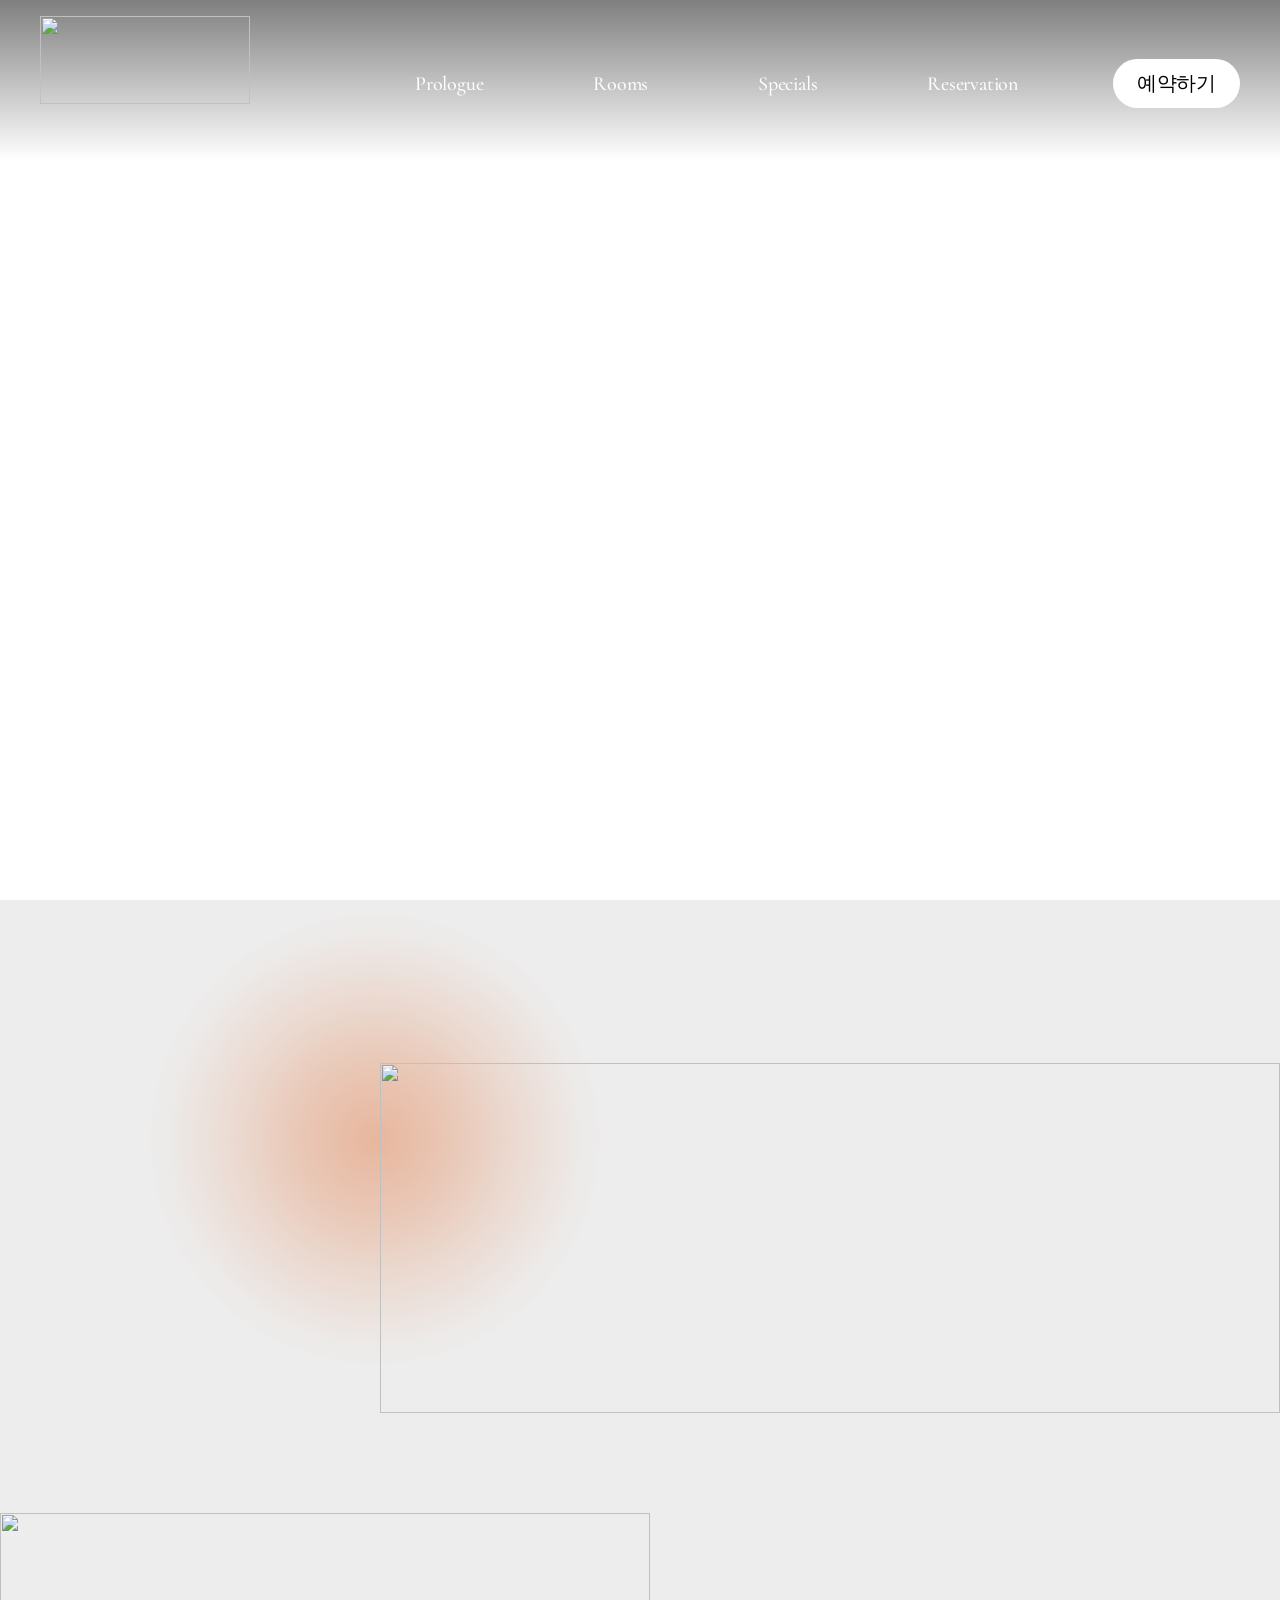
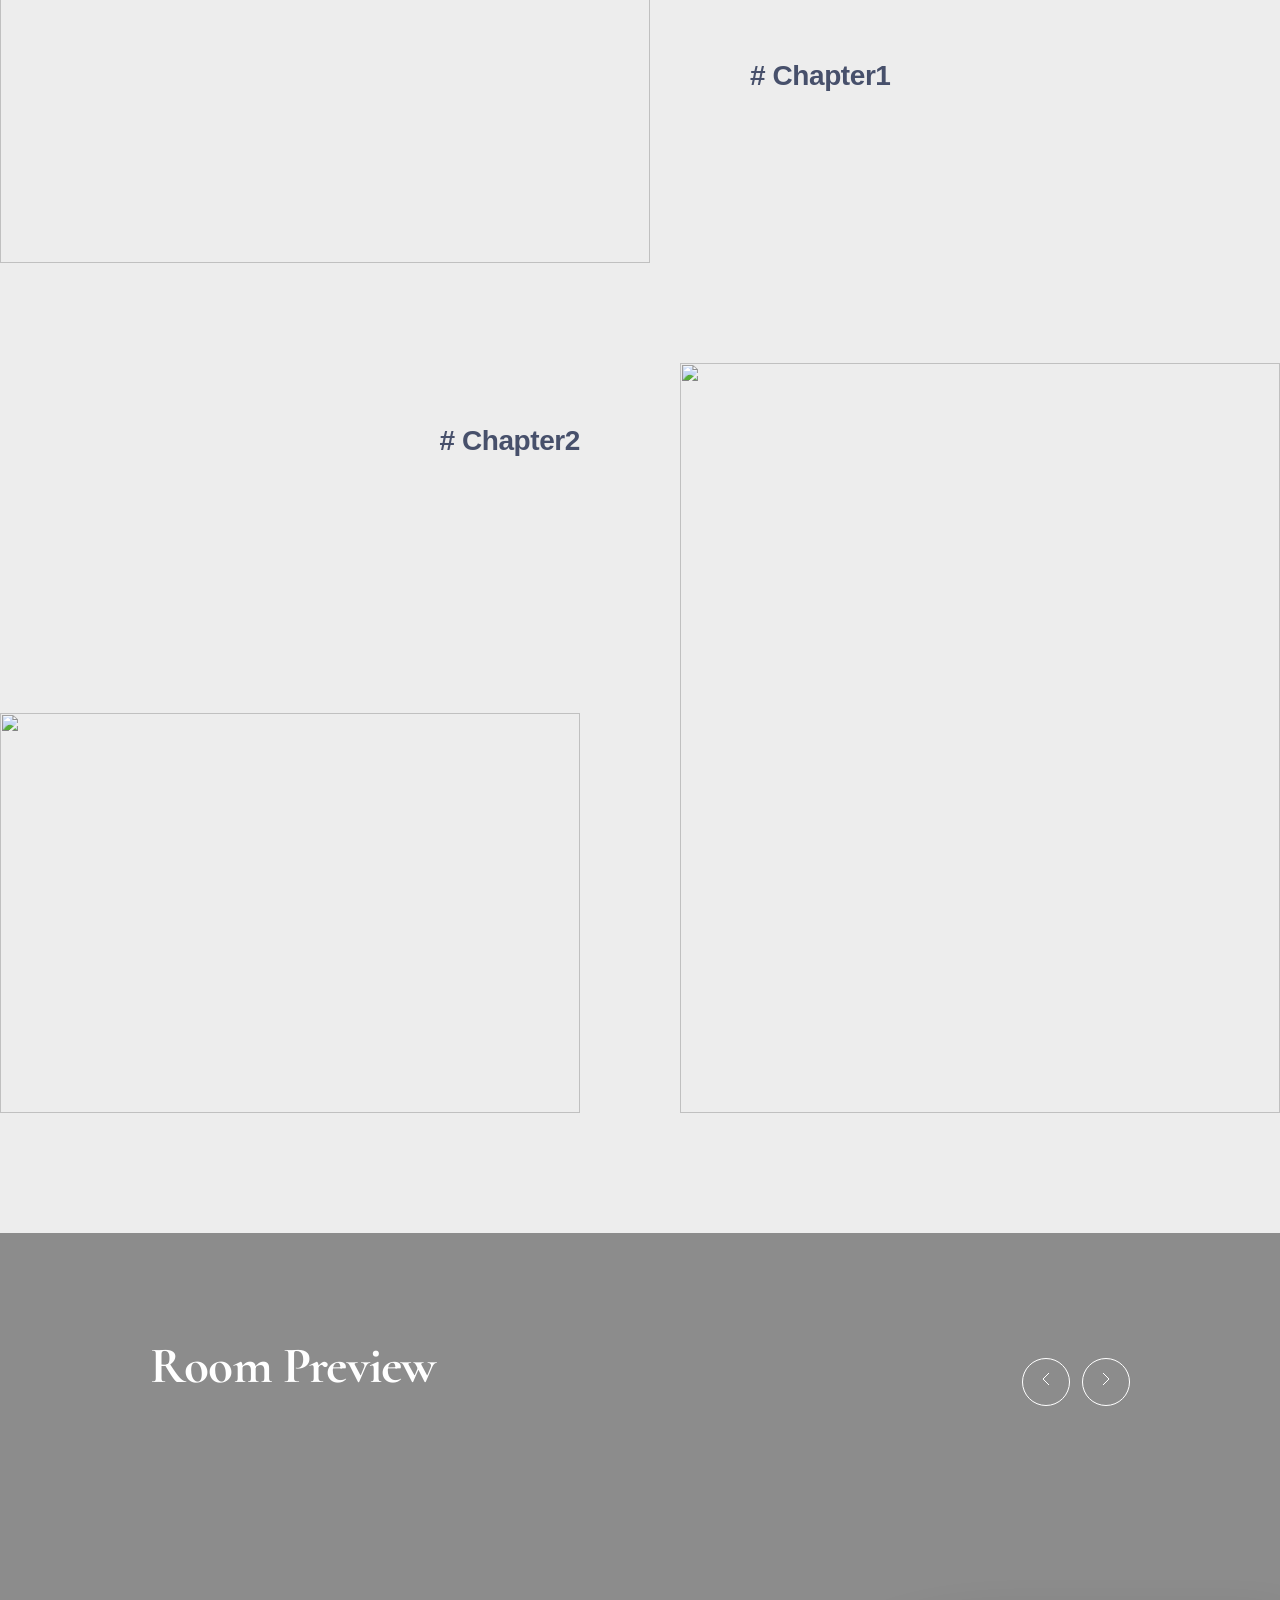
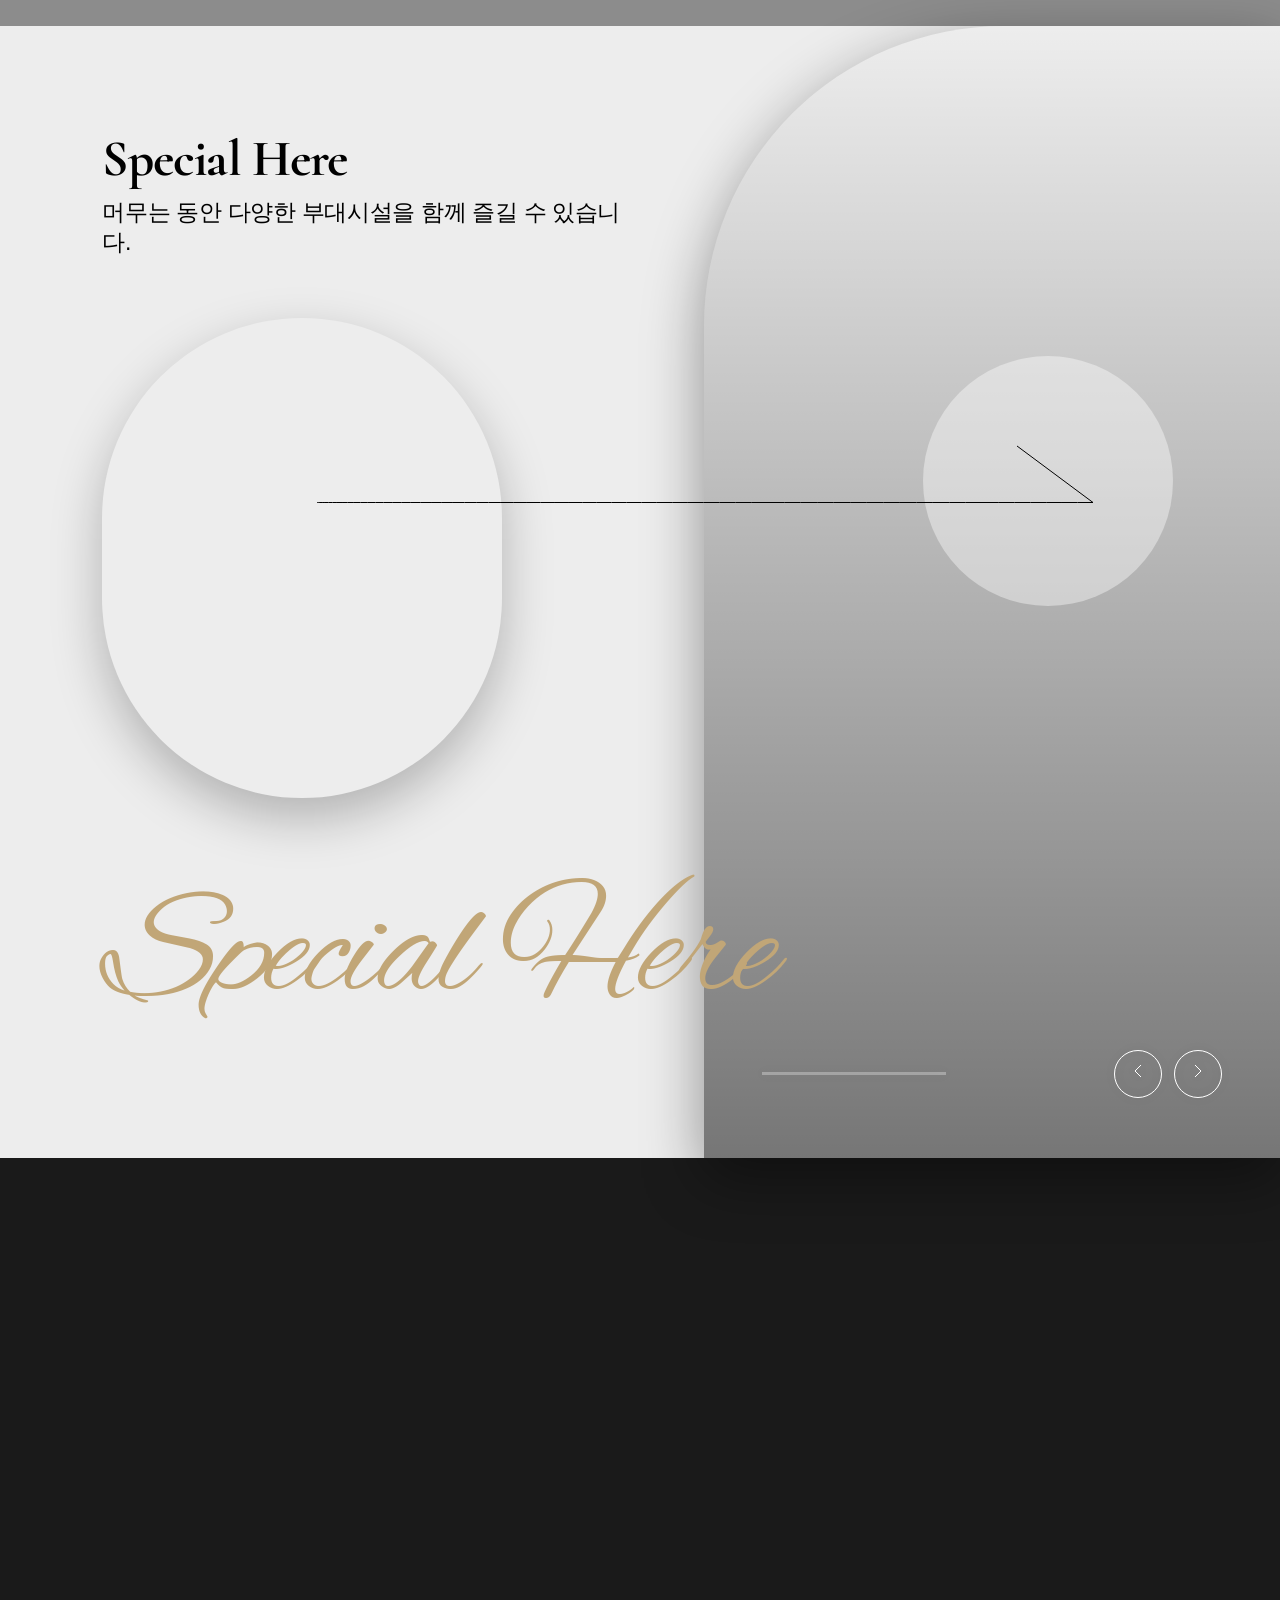
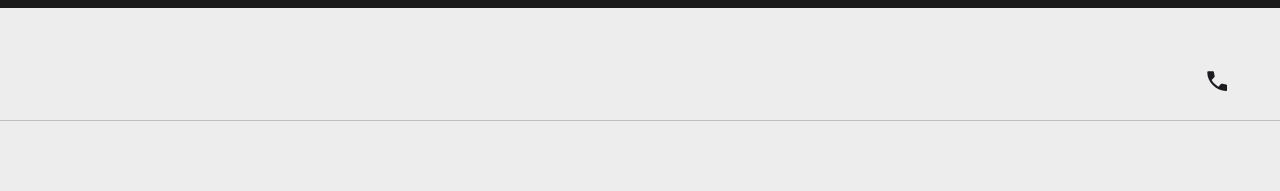
==== index.html @ b76aa4f1 "Website for yoyopoolvilla.kr using fullpage_visual template" ====
<!DOCTYPE html>
<html lang="ko">
<head>
    <meta charset="UTF-8">
    <meta name="viewport" content="width=device-width, initial-scale=1.0">
    <title>달토글램핑 - Dalto Glamping</title>

    <!-- Stylesheets -->
    <link rel="stylesheet" href="styles/theme.css">
    <link rel="stylesheet" href="styles/common.css">
    <link rel="stylesheet" href="styles/index.css">
    <link rel="stylesheet" href="styles/popup.css">
  <!-- Open Graph Meta Tags for Social Media -->
  <meta property="og:type" content="website" />
  <meta property="og:title" content="태안 요요 키즈 풀빌라 - 홈" />
  
  <meta property="og:image" content="https://jlnjajtcnyqupfaqjerz.supabase.co/storage/v1/object/public/app-images/property/3cb63f91-cc4c-49bd-a107-ab6e9ea71fce/thumbnail/1773899490223-x4ogrwvnr1c.jpg" />
  <meta property="og:url" content="https://yoyopoolvilla.kr" />

  <!-- Twitter Card Meta Tags -->
  <meta name="twitter:card" content="summary_large_image" />
  <meta name="twitter:title" content="태안 요요 키즈 풀빌라 - 홈" />
  
  <meta name="twitter:image" content="https://jlnjajtcnyqupfaqjerz.supabase.co/storage/v1/object/public/app-images/property/3cb63f91-cc4c-49bd-a107-ab6e9ea71fce/thumbnail/1773899490223-x4ogrwvnr1c.jpg" />
</head>
<body>
    <!-- Navigation (Header) - page-wrapper 밖으로 분리 -->
    <div class="navigation-off">
        <div id="header-container"></div>
    </div>

    <div class="page-wrapper">
        <!-- CUSTOM FIELD : 메인 소개 섹션 이미지 매핑 -->
        <div class="main-section">
            <div class="main-bg" data-hero-slider></div>
            <div class="main-content">
                <!-- custom field : 메인 소개 섹션 타이틀 매핑 -->
                <h1 class="main-title" data-hero-title></h1>
                <div class="title-divider"><div class="bar-progress"></div></div>
                <!-- custom field : 메인 소개 섹션 설명 매핑 -->
                <p class="main-subtitle" data-hero-description></p>
            </div>
            <div class="main-arrow">
                <div class="arrow-left"></div>
                <p class="arrow-number">01</p>
                <div class="arrow-divider"></div>
                <p class="arrow-number">10</p>
                <div class="arrow-right"></div>
            </div>
        </div>

        <!-- custom field : 핵심 메시지 섹션 -->
        <div class="content-1 essence-section">
            <div class="gradient-circle anim-scale-in"></div>

            <div class="content-1-inner">
                <div class="content-group">
                    <div class="title-text" data-essence-description></div>
                    <!-- custom field : 핵심 메시지 섹션 이미지 1 매핑 , 이미지는 총 4개까지만-->
                    <div class="content-image large anim-fade-right">
                        <img data-essence-image-1 src="" alt="">
                    </div>
                </div>

                <div class="con1-item con1-1">
                    <!-- custom field : 핵심 메시지 섹션 이미지 2 매핑 -->
                    <div class="content-image anim-fade-left">
                        <img data-essence-image-2 src="" alt="">
                    </div>
                    <div class="content-text anim-fade-right">
                        <h3 class="chapter-tag"># Chapter1</h3>
                        <!-- custom field : 핵심 메시지 섹션 이미지 1 설명 매핑 -->
                        <p class="chapter-content" data-essence-image-description-1></p>
                    </div>
                </div>

                <div class="con1-34">
                    <div class="con1-item con1-3">
                        <div class="content-text right anim-fade-left">
                            <h3 class="chapter-tag"># Chapter2</h3>
                            <!-- custom field : 핵심 메시지 섹션 이미지 2 설명 매핑 -->
                            <p class="chapter-content" data-essence-image-description-2></p>
                        </div>
                        <!-- custom field : 핵심 메시지 섹션 이미지 3 매핑 -->
                        <div class="content-image tall anim-fade-right">
                            <img data-essence-image-3 src="" alt="">
                        </div>
                    </div>

                    <div class="con1-item con1-4">
                        <!-- custom field : 핵심 메시지 섹션 이미지 4 매핑 -->
                        <div class="content-image wide anim-fade-up">
                            <img data-essence-image-4 src="" alt="">
                        </div>
                    </div>
                </div>
            </div>
        </div>

        <!-- room preview section : 커스텀 영역 x / 룸 정보 매핑 -->
        <div class="content-2 room-preview-section" >
            <div class="content-2-bg"></div>
            <div class="section-header">
                <div class="section-header-outer">
                    <div class="section-header-inner">
                        <div class="text-block">
                            <h2 class="section-title">Room Preview</h2>
                            <!-- 문구 변경되어야 함 (숙소명 + 하드코딩 문구 )-->
                            <p class="section-subtitle" data-rooms-subtitle></p>
                        </div>
                        <div class="arrow-block">
                            <button class="nav-btn prev"><svg width="24" height="24" viewBox="0 0 24 24" fill="none"><path d="M15 6L9 12L15 18" stroke="currentColor" stroke-width="1"/></svg></button>
                            <button class="nav-btn next"><svg width="24" height="24" viewBox="0 0 24 24" fill="none"><path d="M9 6L15 12L9 18" stroke="currentColor" stroke-width="1"/></svg></button>
                        </div>
                    </div>
                </div>
            </div>

            <div class="room-grid">
                <div class="room-scroll-track" data-rooms-container>
                    <!-- 숙소관리 객실 타입 개수에 따라 동적 생성 -->
                </div>
            </div>
        </div>

        <!-- facility section : 커스텀 영역 x / 부대시설 정보 매핑 -->
        <div class="content-3 facility-section">
            <div class="special-left">
                <div class="special-header anim-fade-up">
                    <!-- 하드코딩, 매핑 x -->
                    <h2>Special Here</h2>
                    <p>머무는 동안 다양한 부대시설을 함께 즐길 수 있습니다.</p>
                </div>

                <div class="meditation-image anim-scale-in">
                    <!-- 부대시설 이미지 동적 생성 (mapper) -->
                </div>

                <div class="meditation-info anim-fade-right">
                    <!-- 부대시설 정보 동적 생성 (mapper) -->
                </div>
                <!-- 하드코딩, 매핑 x -->
                <p class="special-script">Special Here</p>

                <div class="arrow-decoration">
                    <svg width="856" height="250" viewBox="0 0 856 250" fill="none" style="overflow:visible">
                        <circle cx="731" cy="125" r="125" fill="white" fill-opacity="0.4"/>
                        <path d="M0 146.5C0 146.5 448.741 146.5 776 146.5L700 89.9999" stroke="black"/>
                    </svg>
                </div>
            </div>

            <div class="special-right anim-fade-right">
                <div class="special-right-image">
                    <!-- 부대시설 오른쪽 이미지 동적 생성 (mapper) -->
                    <div class="image-overlay"></div>
                </div>
                <div class="special-bar">
                    <div class="bar-line"><div class="bar-progress"></div></div>
                    <div class="bar-controls">
                        <button><svg width="24" height="24" viewBox="0 0 24 24" fill="none"><path d="M15 6L9 12L15 18" stroke="currentColor" stroke-width="1"/></svg></button>
                        <button><svg width="24" height="24" viewBox="0 0 24 24" fill="none"><path d="M9 6L15 12L9 18" stroke="currentColor" stroke-width="1"/></svg></button>
                    </div>
                </div>
            </div>
        </div>

        <!-- custom field : 마무리 섹션 -->
        <div class="content-4 closing-section">
            <!-- custom field : 마무리 섹션 이미지 한장 매핑 -->
            <div class="content-4-bg" data-closing-image></div>
            <div class="content-4-text">
                <!-- custom field : 마무리 섹션 제목 매핑 -->
                <h2 data-closing-title></h2>
                <!-- custom field : 마무리 섹션 내용 매핑 -->
                <p data-closing-description></p>
            </div>
        </div>

        <!-- Footer -->
        <div id="footer-container"></div>
    </div>

    <!-- Popup -->
    <div id="popup-container"></div>

    <!-- Scripts -->
    <script src="js/common.js"></script>
    <script src="js/pages/index.js"></script>

    <!-- Data Mapper -->
    <script src="js/image-helpers.js"></script>
    <script src="js/data-mapper/core/base-mapper.js"></script>
    <script src="js/data-mapper/pages/index-mapper.js"></script>
    <script src="js/preview-handler.js"></script>

    <!-- Header / Footer Loader (header.html 로드 → 내부 스크립트 추출 실행 → HeaderFooterMapper 초기화) -->
    <script src="js/header-footer-loader.js"></script>

    <!-- Popup -->
    <script src="js/popup.js"></script>
</body>
</html>
---- styles/theme.css ----
/* CDN Fonts */
@import url('https://hangeul.pstatic.net/hangeul_static/css/maru-buri.css');
@import url('https://cdn.jsdelivr.net/gh/orioncactus/pretendard/dist/web/static/pretendard.min.css');
@import url('https://fonts.googleapis.com/css2?family=Cormorant:ital,wght@0,300..700;1,300..700&display=swap');

/* CSS Variables */
:root {
  --font-ko-main: 'MaruBuri', sans-serif;
  --font-ko-sub: 'Pretendard', sans-serif;
  --font-en-main: 'Cormorant', sans-serif;
  --color-primary: #EDEDED;
  --color-secondary: #47506B;
}
---- styles/common.css ----
/* Alex Brush (하드코딩 전용) */
@import url('https://fonts.googleapis.com/css2?family=Alex+Brush&display=swap');
/* Montserrat (하드코딩 전용) */
@import url('https://fonts.googleapis.com/css2?family=Montserrat:wght@400;500;600;700&display=swap');

/* ==========================================
   COMMON STYLES - 피그마 디자인 기반
   ========================================== */

* {
    margin: 0;
    padding: 0;
    box-sizing: border-box;
}

ul, ol, li {
    list-style: none;
}

html {
    font-size: 16px;
}

body {
    font-family: var(--font-ko-sub);
    color: #1c1b1f;
    background: white;
    overflow-x: hidden;
}

img {
    width: 100%;
    height: 100%;
    display: block;
}

a {
    text-decoration: none;
    color: inherit;
}

button {
    border: none;
    background: none;
    cursor: pointer;
    font-family: inherit;
}

/* ==========================================
   HEADER (공통 헤더)
   ========================================== */

.site-header {
    position: fixed;
    left: 0;
    top: 0;
    width: 100%;
    height: 120px;
    z-index: 1001;
    display: flex;
    align-items: center;
    justify-content: center;
    overflow: visible;
    transition: background 0.3s ease;
}

.header-wrapper {
    width: 100%;
    max-width: 1600px;
    flex: 1 1 auto;
    height: 100%;
    position: relative;
    z-index: 1001;
}

.header-inner {
    position: relative;
    display: flex;
    justify-content: space-between;
    align-items: center;
    width: 100%;
    height: 100%;
    padding: 0 40px;
    box-sizing: border-box;
}

.header-logo {
    flex-shrink: 0;
    width: 210px;
    height: 88px;
}

.header-logo img {
    width: 100%;
    height: 100%;
    object-fit: cover;
}

.header-nav {
    display: flex;
    align-items: center;
    gap: 80px;
    align-self: flex-end;
    padding-bottom: 12px;
}

.nav-menu {
    list-style: none;
    display: flex;
    align-items: center;
    gap: 80px;
    margin: 0;
    padding: 0;
}

.nav-menu > li > a {
    font-family: var(--font-en-main);
    font-weight: 500;
    font-size: 20px;
    color: white;
    letter-spacing: -0.225px;
    padding: 0 15px;
}

.btn-book {
    background: white;
    color: black !important;
    padding: 11px 24px !important;
    border-radius: 50px;
    font-family: var(--font-en-main);
    font-weight: 500;
    font-size: 15px;
    letter-spacing: -0.225px;
}

.btn-ybs {
    background: white;
    color: black !important;
    padding: 11px 24px !important;
    border-radius: 50px;
    font-family: var(--font-en-main);
    font-weight: 500;
    font-size: 15px;
    letter-spacing: -0.225px;
}

.ybs-short {
    display: none;
}

/* 버튼 그룹 - BOOK과 YBS 버튼을 나란히 배치 */
.button-group {
    display: flex !important;
    align-items: center;
    gap: 20px !important;
}

/* 데스크톱: 모바일 전용 요소 숨김 */
.header-menu-btn {
    display: none;
}

.book-short {
    display: none;
}

/* ==========================================
   HEADER DROPDOWN
   ========================================== */

/* 헤더 hover/focus 시 배경 전환 */
.site-header:hover,
.site-header:focus-within {
    background: rgba(40, 40, 40, 0.85);
}

/* 드롭다운 배경 패널 — 데스크톱: 배경만 표시, 콘텐츠 숨김 */
.header-dropdown {
    position: absolute;
    left: 0;
    top: 100%;
    width: 100%;
    height: auto;
    min-height: 350px;
    background: rgba(40, 40, 40, 0.85);
    border-top: 1px solid rgba(255, 255, 255, 0.15);
    opacity: 0;
    visibility: hidden;
    pointer-events: none;
    transition: opacity 0.15s ease, visibility 0s linear 0.15s;
    z-index: 1000;
}

.site-header:hover .header-dropdown,
.site-header:focus-within .header-dropdown {
    opacity: 1;
    visibility: visible;
    pointer-events: auto;
    transition: opacity 0.15s ease, visibility 0s linear 0s;
}

/* 데스크톱: 모바일 아코디언 콘텐츠 숨김 */
.header-dropdown-inner {
    display: none;
}

/* 데스크톱: 각 대메뉴 아래 서브메뉴 */
.has-dropdown {
    position: relative;
}

.dropdown-sub {
    position: absolute;
    top: calc(100% + 40px);
    left: 50%;
    transform: translateX(-50%);
    display: flex;
    flex-direction: column;
    align-items: center;
    gap: 4px;
    opacity: 0;
    visibility: hidden;
    pointer-events: none;
    z-index: 1001;
    transition: opacity 0.15s ease, visibility 0s linear 0.15s;
}

.site-header:hover .dropdown-sub,
.site-header:focus-within .dropdown-sub {
    opacity: 1;
    visibility: visible;
    pointer-events: auto;
    transition: opacity 0.15s ease, visibility 0s linear 0s;
}

.dropdown-sub a {
    font-family: var(--font-ko-sub);
    font-weight: 400;
    font-size: 16px;
    line-height: 2;
    color: rgba(255, 255, 255, 0.75);
    white-space: nowrap;
    padding: 0 15px;
    transition: color 0.2s ease;
    max-width: 200px;
    overflow: hidden;
    text-overflow: ellipsis;
    display: block;
}

.dropdown-sub a:hover,
.dropdown-sub a:focus {
    color: white;
}

/* 모바일 아코디언 기본 스타일 (데스크톱에서는 header-dropdown-inner가 숨김) */
.dropdown-columns {
    display: flex;
    gap: 33px;
    padding: 28px 0 45px;
}

.dropdown-col {
    display: flex;
    flex-direction: column;
    align-items: center;
    gap: 4px;
    min-width: 100px;
}

.dropdown-col a {
    font-family: var(--font-ko-sub);
    font-weight: 400;
    font-size: 17px;
    line-height: 2;
    color: rgba(255, 255, 255, 0.75);
    white-space: nowrap;
    transition: color 0.2s ease;
    max-width: 100%;
    overflow: hidden;
    text-overflow: ellipsis;
    display: block;
}

.dropdown-col a:hover,
.dropdown-col a:focus {
    color: white;
}

.dropdown-col-title {
    display: none;
}

.col-arrow {
    display: none;
}

.dropdown-col-links {
    display: flex;
    flex-direction: column;
    align-items: center;
    gap: 4px;
}

/* ==========================================
   FOOTER (공통 푸터)
   ========================================== */

.site-footer {
    background: var(--color-primary);
    margin-top: 0;
    padding: 60px 0 50px;
}

.footer-wrapper {
    width: 100%;
    max-width: 1600px;
    margin: 0 auto;
    display: flex;
    justify-content: space-between;
    align-items: flex-start;
    padding: 0 40px 0;
}

.footer-left {
    flex-shrink: 0;
}

.footer-copyright {
    font-family: var(--font-ko-sub);
    font-weight: 600;
    font-size: 16px;
    line-height: 1.6;
    color: black;
}

.footer-copyright p {
    margin: 0;
}

.footer-right {
    text-align: right;
}

.footer-contact {
    margin-bottom: 20px;
}

.contact-item {
    display: flex;
    align-items: center;
    justify-content: flex-end;
    gap: 10px;
    margin-bottom: 6px;
}

.icon-phone,
.icon-map {
    width: 26px;
    height: 26px;
}

.phone-number {
    font-family: var(--font-ko-sub);
    font-weight: 700;
    font-size: 30px;
    line-height: 1.5;
    color: black;
    margin: 0;
}

.address {
    font-family: var(--font-ko-sub);
    font-weight: 700;
    font-size: 16px;
    line-height: 2;
    color: black;
    margin: 0;
}

.footer-info {
    margin-top: 12px;
}

.footer-info p {
    font-family: var(--font-ko-sub);
    font-size: 16px;
    line-height: 1.5;
    color: black;
    margin: 0;
}

.footer-info strong {
    font-weight: 700;
}

.footer-divider {
    max-width: 1600px;
    height: 1px;
    background: rgba(0, 0, 0, 0.2);
    margin: 0 auto 20px;
}

.footer-info-wrapper {
    width: 100%;
    max-width: 1600px;
    margin: 0 auto;
    padding: 0 40px;
    text-align: right;
}

/* ==========================================
   TABLET RESPONSIVE (max-width: 1140px)
   ========================================== */

@media (max-width: 1140px) {
    .book-full {
        display: none;
    }

    .book-short {
        display: inline;
    }
}


/* ==========================================
   MOBILE RESPONSIVE (max-width: 768px)
   ========================================== */

@media (max-width: 768px) {

    /* --- HEADER --- */
    .site-header {
        height: 70px;
    }

    .header-wrapper {
        max-width: 100%;
    }

    .header-inner {
        padding: 0 20px;
    }

    .header-logo {
        width: 120px;
        height: 50px;
    }

    .header-nav {
        gap: 16px;
        align-self: center;
        padding-bottom: 0;
    }

    /* 모바일: Menu 버튼 표시 */
    .header-menu-btn {
        display: block;
        font-family: var(--font-en-main);
        font-weight: 500;
        font-size: 14px;
        color: white;
        letter-spacing: -0.225px;
        cursor: pointer;
    }

    /* 모바일: 개별 메뉴 숨김, Book 버튼만 표시 */
    .nav-menu {
        gap: 16px;
    }

    .nav-menu li {
        display: none;
    }

    .nav-menu li:last-child {
        display: flex;
    }

    /* 모바일: 버튼 그룹을 우측 하단 fixed로 배치 */
    .button-group {
        position: fixed !important;
        right: 20px !important;
        bottom: 30px !important;
        gap: 12px !important;
        flex-direction: column !important;
        z-index: 999;
    }

    .button-group .btn-book,
    .button-group .btn-ybs {
        width: 90px;
        text-align: center;
    }

    .book-full {
        display: none;
    }

    .book-short {
        display: inline;
    }

    .ybs-full {
        display: none;
    }

    .ybs-short {
        display: inline;
    }

    .btn-book {
        padding: 8px 0;
        font-size: 12px;
        display: flex;
        align-items: center;
        justify-content: center;
    }

    .btn-ybs {
        padding: 8px 0;
        font-size: 12px;
        display: flex;
        align-items: center;
        justify-content: center;
    }

    /* --- DROPDOWN (모바일) --- */

    /* 데스크톱 서브메뉴 숨김 */
    .dropdown-sub {
        display: none !important;
    }

    /* 모바일: hover 배경 비활성화 */
    .site-header:hover,
    .site-header:focus-within {
        background: none;
    }

    .site-header.menu-active {
        background: rgba(40, 40, 40, 0.85);
    }

    /* 모바일 드롭다운 패널 */
    .header-dropdown {
        position: fixed;
        top: 70px;
        left: 0;
        width: 100%;
        height: calc(100vh - 70px);
        overflow-y: auto;
        -webkit-overflow-scrolling: touch;
        overscroll-behavior: none;
        border-top: none;
        transition: opacity 0.2s ease, visibility 0s linear 0.2s;
    }

    .site-header:hover .header-dropdown,
    .site-header:focus-within .header-dropdown {
        opacity: 0;
        visibility: hidden;
        pointer-events: none;
    }

    .site-header .header-dropdown.is-open,
    .site-header:hover .header-dropdown.is-open,
    .site-header:focus-within .header-dropdown.is-open {
        opacity: 1;
        visibility: visible;
        pointer-events: auto;
        transition: opacity 0.2s ease, visibility 0s linear 0s;
    }

    /* 모바일: 아코디언 콘텐츠 표시 */
    .header-dropdown-inner {
        display: block;
        padding: 0 20px;
    }

    .dropdown-columns {
        gap: 0;
        padding: 10px 0 30px;
        flex-direction: column;
    }

    .dropdown-col {
        align-items: flex-start;
        text-align: left;
        min-width: auto;
        width: 100%;
        padding: 12px 0;
    }

    .dropdown-col-title {
        display: flex;
        align-items: center;
        justify-content: space-between;
        font-family: var(--font-en-main);
        font-weight: 500;
        font-size: 15px;
        color: white;
        letter-spacing: -0.225px;
        padding-bottom: 8px;
        margin-bottom: 0;
        border-bottom: 1px solid rgba(255, 255, 255, 0.3);
        width: 100%;
        cursor: pointer;
    }

    .col-arrow {
        display: block;
        width: 8px;
        height: 8px;
        border-right: 1.5px solid white;
        border-bottom: 1.5px solid white;
        transform: rotate(45deg);
        transition: transform 0.25s ease;
    }

    .dropdown-col.is-expanded .col-arrow {
        transform: rotate(-135deg);
    }

    .dropdown-col-links {
        overflow: hidden;
        max-height: 0;
        transition: max-height 0.3s ease, padding 0.3s ease;
        padding: 0;
        align-items: flex-start;
    }

    .dropdown-col.is-expanded .dropdown-col-links {
        max-height: 1000px;
        padding: 8px 0 4px;
    }

    /* --- FOOTER --- */
    .site-footer {
        padding: 40px 0 30px;
    }

    .footer-wrapper {
        flex-direction: column;
        padding: 0 20px;
        gap: 30px;
    }

    .footer-right {
        text-align: left;
    }

    .contact-item {
        justify-content: flex-start;
    }

    .phone-number {
        font-size: 22px;
    }

    .footer-divider {
        margin: 0 20px 16px;
    }

    .footer-info-wrapper {
        padding: 0 20px;
        text-align: left;
    }

    .footer-info p {
        font-size: 13px;
    }
}
---- styles/index.css ----
/* ==========================================
   INDEX PAGE - 반응형 리팩토링
   ========================================== */

body {
    margin: 0;
    padding: 0;
}

.page-wrapper {
    width: 100%;
    background: white;
    overflow-x: hidden;
}

#footer-container {
    margin: 0;
    padding: 0;
    line-height: 0;
    font-size: 0;
    background: var(--color-primary);
}

/* ==========================================
   NAVIGATION (HEADER)
   ========================================== */

.navigation-off {
    position: fixed;
    left: 0;
    top: 0;
    width: 100%;
    max-width: none;
    height: 160px;
    background: linear-gradient(to bottom, rgba(0, 0, 0, 0.5), transparent);
    z-index: 999;
    pointer-events: none;
    overflow: visible;
}

.navigation-off .site-header,
.navigation-off .header-dropdown {
    pointer-events: auto;
}

/* ==========================================
   MAIN HERO SECTION
   ========================================== */

.main-section {
    position: relative;
    width: 100%;
    height: 100vh;
    min-height: 600px;
    max-height: 960px;
    overflow: hidden;
}

.main-bg {
    position: absolute;
    inset: 0;
}

.main-slide {
    position: absolute;
    inset: 0;
    opacity: 0;
    transition: opacity 1.2s ease;
}

.main-slide.active {
    opacity: 1;
}

.main-slide img {
    width: 100%;
    height: 100%;
    object-fit: cover;
    transform: scale(1);
}

.main-slide.zoom-in img {
    transition: transform 4s ease;
    transform: scale(1.1);
}

.main-content {
    position: absolute;
    left: 150px;
    top: 0;
    z-index: 1;
    padding-top: 180px;
    max-width: 1600px;
}

.main-title {
    font-family: 'Montserrat', sans-serif;
    font-weight: 700;
    font-size: clamp(28px, 3vw, 40px);
    line-height: 1.6;
    color: white;
    letter-spacing: -0.6px;
    text-shadow: 0px 0px 4px rgba(0, 0, 0, 0.15);
    margin: 0;
}

.title-divider {
    width: 658px;
    height: 3px;
    background: rgba(255, 255, 255, 0.3);
    margin-top: 12px;
    position: relative;
    overflow: hidden;
}

.title-divider .bar-progress {
    position: absolute;
    left: 0;
    top: 0;
    height: 100%;
    width: 100%;
    background: white;
    transform-origin: left;
    transform: scaleX(0);
    animation: progressFill 4s linear infinite;
}

.main-subtitle {
    font-family: var(--font-ko-main);
    font-weight: 700;
    font-size: clamp(18px, 1.8vw, 24px);
    line-height: 1.5;
    color: white;
    letter-spacing: -0.36px;
    text-shadow: 0px 0px 4px rgba(0, 0, 0, 0.2);
    margin: 24px 0 0;
}

.main-arrow {
    position: absolute;
    left: 50%;
    bottom: 40px;
    transform: translateX(-50%);
    display: flex;
    align-items: center;
    gap: 24px;
    z-index: 1;
}

.arrow-left,
.arrow-right {
    width: 9px;
    height: 9px;
    border-left: 1px solid white;
    border-bottom: 1px solid white;
}

.arrow-left {
    transform: rotate(45deg);
}

.arrow-right {
    transform: rotate(-135deg);
}

.arrow-number {
    font-family: var(--font-en-main);
    font-size: 26px;
    line-height: 36px;
    color: white;
    letter-spacing: -0.39px;
    margin: 0;
}

.arrow-divider {
    width: 10px;
    height: 1px;
    background: white;
    transform: rotate(90deg);
}

/* ==========================================
   CONTENT SECTION 1
   ========================================== */

.content-1 {
    position: relative;
    width: 100%;
    background: var(--color-primary);
    overflow: visible;
    padding-bottom: 120px;
}

.content-1-inner {
    position: relative;
    width: 100%;
    max-width: 1600px;
    margin: 0 auto;
    padding: 163px 0 0;
    box-sizing: border-box;
    display: flex;
    flex-direction: column;
    gap: 100px;
}

.gradient-circle {
    position: absolute;
    left: 150px;
    top: 14px;
    width: 450px;
    height: 450px;
    border-radius: 50%;
    background: radial-gradient(circle, rgba(231, 176, 148, 0.9) 0%, rgba(231, 176, 148, 0.6) 25%, rgba(231, 176, 148, 0.3) 45%, rgba(231, 176, 148, 0.05) 65%, rgba(231, 176, 148, 0) 75%);
}

.content-group {
    display: flex;
    justify-content: flex-end;
    align-items: flex-end;
    gap: 100px;
    width: 100%;
}

.title-text {
    font-family: var(--font-en-main);
    font-weight: 700;
    font-size: 70px;
    line-height: 1.2;
    color: var(--color-secondary);
    letter-spacing: -1.05px;
    text-align: right;
    min-width: 0;
}

.title-text p {
    margin: 0;
}

.content-group .content-image.large {
    flex-shrink: 0;
    width: 900px;
    height: 350px;
}

.con1-item {
    width: 100%;
}

.con1-1 {
    display: flex;
    gap: 100px;
    align-items: center;
}

.con1-3 {
    display: contents;
}

.con1-4 {
    display: contents;
}

/* con1-3 텍스트 + con1-4 wide 이미지가 왼쪽 열,
   con1-3 tall 이미지가 오른쪽 열 전체를 span하는 2열 grid */
.con1-34 {
    display: grid;
    grid-template-columns: 1fr 600px;
    grid-template-rows: minmax(350px, auto) 400px;
    column-gap: 100px;
    width: 100%;
}

.con1-34 .content-text.right {
    grid-column: 1;
    grid-row: 1;
    width: auto;
    align-self: start;
}

.con1-34 .content-image.tall {
    grid-column: 2;
    grid-row: 1 / span 2;
    align-self: stretch;
}

.con1-34 .content-image.wide {
    grid-column: 1;
    grid-row: 2;
    align-self: stretch;
}

.content-image {
    overflow: hidden;
}

.content-image img {
    width: 100%;
    height: 100%;
    object-fit: cover;
}

.con1-1 .content-image {
    width: 650px;
    height: 350px;
}

.con1-2 .content-image.large {
    width: 900px;
    height: 350px;
}

.con1-3 .content-image.tall {
    width: 100%;
    height: 100%;
}

.con1-4 .content-image.wide {
    width: 100%;
    height: 100%;
}

.content-text {
    flex: 1;
}

.content-text.right {
    text-align: right;
    width: 892px;
    padding: 60px 0;
}

.chapter-tag {
    font-family: var(--font-ko-main);
    font-weight: 700;
    font-size: 28px;
    line-height: 36px;
    color: var(--color-secondary);
    letter-spacing: -0.42px;
    margin: 0 0 24px 0;
}

.chapter-content {
    font-family: var(--font-ko-sub);
    font-weight: 500;
    font-size: 18px;
    line-height: 1.5;
    color: rgba(0, 0, 0, 0.8);
    margin: 0;
}

/* ==========================================
   CONTENT SECTION 2: ROOM PREVIEW
   ========================================== */

.content-2 {
    position: relative;
    width: 100%;
    padding: 100px 0 120px;
}

.content-2-bg {
    position: absolute;
    inset: 0;
    background-image: url('https://images.unsplash.com/photo-1655409735952-cb5220efca54?w=2000&q=80');
    background-size: cover;
    background-position: center;
}

.content-2-bg::after {
    content: '';
    position: absolute;
    inset: 0;
    background: rgba(0, 0, 0, 0.45);
}

.content-2 > .section-header {
    position: relative;
    z-index: 2;
    margin-bottom: 40px;
}

.section-header-outer {
    width: 100%;
}

.section-header-inner {
    width: 100%;
    max-width: 1600px;
    margin: 0 auto;
    padding: 0 150px;
    box-sizing: border-box;
    display: flex;
    align-items: flex-end;
    justify-content: space-between;
}

.section-header-inner .text-block {
    flex: 1;
}

.section-header-inner .arrow-block {
    flex-shrink: 0;
    display: flex;
    gap: 12px;
}

.nav-btn {
    width: 48px;
    height: 48px;
    border: 1px solid white;
    border-radius: 50%;
    color: white;
    background: transparent;
    font-size: 18px;
    cursor: pointer;
    transition: background 0.3s ease, color 0.3s ease;
}

.nav-btn:hover {
    background: white;
    color: black;
}

.section-title {
    font-family: var(--font-en-main);
    font-weight: 700;
    font-size: clamp(36px, 4vw, 54px);
    line-height: 1.3;
    color: white;
    letter-spacing: -0.81px;
    margin: 0 0 6px 0;
}

.section-subtitle {
    font-family: var(--font-ko-main);
    font-weight: 500;
    font-size: clamp(18px, 1.8vw, 24px);
    line-height: 1.3;
    color: white;
    letter-spacing: -0.36px;
    margin: 0;
}

.room-grid {
    position: relative;
    z-index: 2;
    overflow: hidden;
    margin-top: 100px;
}

.room-scroll-track {
    display: flex;
    gap: 40px;
    width: max-content;
    will-change: transform;
}

.room-card {
    flex-shrink: 0;
    width: min(450px, 80vw);
    display: flex;
    flex-direction: column;
    gap: 33px;
}

.room-card:nth-child(odd) {
    margin-top: 0;
}

.room-card:nth-child(even) {
    margin-top: 100px;
}

.room-image {
    width: 100%;
    aspect-ratio: 450 / 700;
    border-radius: 300px 300px 0 0;
    overflow: hidden;
    box-shadow: 20px 20px 50px rgba(0, 0, 0, 0.3);
}

.room-image img {
    width: 100%;
    height: 100%;
    object-fit: cover;
}

.room-info {
    display: flex;
    flex-direction: column;
    align-items: center;
    text-align: center;
    gap: 24px;
}

.room-info h3 {
    font-family: var(--font-ko-sub);
    font-weight: 700;
    font-size: clamp(22px, 2vw, 28px);
    line-height: 36px;
    color: white;
    letter-spacing: -0.42px;
    margin: 0;
}

.room-info p {
    font-family: var(--font-ko-sub);
    font-weight: 500;
    font-size: clamp(15px, 1.2vw, 18px);
    line-height: 1.5;
    color: rgba(255, 255, 255, 0.8);
    max-width: 435px;
    margin: 0;
}

.btn-more {
    position: relative;
    font-family: var(--font-ko-main);
    font-size: 18px;
    color: white;
    letter-spacing: -0.27px;
    background: none;
    border: none;
    cursor: pointer;
    padding-bottom: 10px;
}

.btn-more::after {
    content: '';
    display: block;
    width: 120px;
    height: 1px;
    background: white;
    margin: 10px auto 0;
}

/* ==========================================
   CONTENT SECTION 3: SPECIAL HERE
   ========================================== */

.content-3 {
    position: relative;
    width: 100%;
    background: var(--color-primary);
    overflow: visible;
    display: flex;
}

.special-left {
    position: relative;
    flex: 1;
    min-width: 0;
    padding: 100px 60px 100px 8%;
    z-index: 10;
    display: grid;
    grid-template-areas:
        "header header"
        "image  info"
        "script script";
    grid-template-columns: min(400px, 38vw) 1fr;
    column-gap: 60px;
    row-gap: 60px;
    align-content: start;
}

.special-header {
    grid-area: header;
    margin-bottom: 0;
}

.special-header h2 {
    font-family: var(--font-en-main);
    font-weight: 700;
    font-size: clamp(36px, 4vw, 54px);
    line-height: 1.3;
    color: black;
    letter-spacing: -0.81px;
    margin: 0 0 6px 0;
}

.special-header p {
    font-family: var(--font-ko-main);
    font-weight: 500;
    font-size: clamp(18px, 1.8vw, 24px);
    line-height: 1.3;
    color: black;
    letter-spacing: -0.36px;
    margin: 0;
}

.meditation-image {
    grid-area: image;
    display: grid;
    width: 100%;
    aspect-ratio: 400 / 480;
    border-radius: 300px;
    overflow: hidden;
    box-shadow: 0px 20px 50px rgba(0, 0, 0, 0.25);
}

.meditation-image img {
    grid-area: 1 / 1;
    width: 100%;
    height: 100%;
    object-fit: cover;
    opacity: 0;
    transition: opacity 1.2s ease;
}

.meditation-image img.active {
    opacity: 1;
}

.meditation-info {
    grid-area: info;
    display: grid;
    position: relative;
    z-index: 1;
    align-self: center;
}

.meditation-info .facility-slide {
    grid-area: 1 / 1;
    transition: opacity 1.2s ease;
    pointer-events: none;
    opacity: 0;
}

.meditation-info .facility-slide.active {
    opacity: 1;
    pointer-events: auto;
}

.meditation-title {
    font-family: var(--font-ko-main);
    font-weight: 700;
    font-size: clamp(30px, 3vw, 42px);
    line-height: 1.2;
    color: black;
    letter-spacing: -0.63px;
    margin: 0 0 100px 0;
}

.meditation-text {
    font-family: var(--font-ko-sub);
    font-weight: 500;
    font-size: clamp(16px, 1.3vw, 20px);
    line-height: 1.3;
    color: black;
    max-width: 371px;
    margin: 20px 0 30px 0;
}

.btn-outline {
    border: 1px solid black;
    border-radius: 100px;
    padding: 14px 40px;
    font-family: var(--font-ko-main);
    font-size: 18px;
    color: black;
    background: transparent;
    letter-spacing: -0.27px;
    cursor: pointer;
}

.special-script {
    grid-area: script;
    font-family: 'Alex Brush', cursive;
    font-size: clamp(60px, 12vw, 200px);
    line-height: 1.3;
    color: #c1a677;
    letter-spacing: -3px;
    margin: 0;
    white-space: nowrap;
}

.arrow-decoration {
    position: absolute;
    left: 45%;
    top: 330px;
    z-index: 0;
    overflow: visible;
    pointer-events: none;
}

.arrow-decoration svg {
    width: 856px;
    height: 250px;
    overflow: visible;
}

.special-right {
    width: 45%;
    flex-shrink: 0;
    display: grid;
    z-index: 1;
}

.special-right-image {
    grid-area: 1 / 1;
    display: grid;
    min-height: 800px;
    border-radius: 300px 0 0 0;
    overflow: hidden;
    box-shadow: 0 20px 60px rgba(0, 0, 0, 0.4);
}

.special-right-image img {
    grid-area: 1 / 1;
    width: 100%;
    height: 100%;
    object-fit: cover;
    opacity: 0;
    transition: opacity 1.2s ease;
}

.special-right-image img.active {
    opacity: 1;
}

.image-overlay {
    grid-area: 1 / 1;
    background: linear-gradient(to bottom, transparent, rgba(0, 0, 0, 0.5));
    z-index: 1;
    pointer-events: none;
}

.special-bar {
    grid-area: 1 / 1;
    align-self: end;
    justify-self: start;
    width: 80%;
    margin: 0 0 60px 10%;
    z-index: 2;
    display: flex;
    align-items: center;
}

.bar-line {
    width: 40%;
    height: 3px;
    background: rgba(255, 255, 255, 0.3);
    filter: drop-shadow(0px 0px 4px rgba(0, 0, 0, 0.13));
    position: relative;
    overflow: hidden;
}

.bar-progress {
    position: absolute;
    left: 0;
    top: 0;
    height: 100%;
    width: 100%;
    background: white;
    transform-origin: left;
    transform: scaleX(0);
    animation: progressFill 4s linear infinite;
}

@keyframes progressFill {
    0% { transform: scaleX(0); }
    100% { transform: scaleX(1); }
}

.bar-controls {
    margin-left: auto;
    display: flex;
    gap: 12px;
}

.bar-controls button {
    width: 48px;
    height: 48px;
    border: 1px solid white;
    border-radius: 50%;
    color: white;
    background: transparent;
    font-size: 20px;
    cursor: pointer;
    filter: drop-shadow(0px 0px 4px rgba(0, 0, 0, 0.13));
}

/* ==========================================
   CONTENT SECTION 4: UNDER THE MOONLIGHT
   ========================================== */

.content-4 {
    position: relative;
    width: 100%;
    min-height: 400px;
    height: 50vh;
    max-height: 620px;
    overflow: hidden;
    margin-bottom: 0;
    background-color: #1a1a1a;
}

.content-4-bg {
    position: absolute;
    inset: 0;
    background-size: cover;
    background-position: center;
}

.content-4-text {
    position: relative;
    z-index: 1;
    display: flex;
    flex-direction: column;
    align-items: center;
    justify-content: center;
    height: 100%;
    text-align: center;
    padding: 0 8%;
}

.content-4-text h2 {
    font-family: var(--font-en-main);
    font-weight: 700;
    font-size: clamp(30px, 3.5vw, 46px);
    line-height: 1.3;
    color: white;
    margin: 0 0 20px 0;
}

.content-4-text p {
    font-family: var(--font-ko-main);
    font-weight: 700;
    font-size: clamp(16px, 1.6vw, 22px);
    line-height: 1.5;
    color: white;
    margin: 0;
}

/* ==========================================
   SCROLL ANIMATIONS
   ========================================== */

/* Hero entrance */
.main-content {
    opacity: 0;
    animation: heroFadeIn 1.2s ease forwards 0.3s;
}

.main-arrow {
    opacity: 0;
    animation: heroFadeIn 1s ease forwards 1s;
}

@keyframes heroFadeIn {
    to {
        opacity: 1;
    }
}

/* Base hidden state for scroll-triggered elements */
.anim-fade-up {
    opacity: 0;
    transform: translateY(60px);
    transition: opacity 0.8s ease, transform 0.8s ease;
}

.anim-fade-up.is-visible {
    opacity: 1;
    transform: none;
}

.anim-fade-left {
    opacity: 0;
    transform: translateX(-80px);
    transition: opacity 0.8s ease, transform 0.8s ease;
}

.anim-fade-left.is-visible {
    opacity: 1;
    transform: translateX(0);
}

.anim-fade-right {
    opacity: 0;
    transform: translateX(80px);
    transition: opacity 0.8s ease, transform 0.8s ease;
}

.anim-fade-right.is-visible {
    opacity: 1;
    transform: translateX(0);
}

.anim-scale-in {
    opacity: 0;
    transform: scale(0.9);
    transition: opacity 0.9s ease, transform 0.9s ease;
}

.anim-scale-in.is-visible {
    opacity: 1;
    transform: scale(1);
}

/* Staggered delays */
.anim-delay-1 { transition-delay: 0.1s; }
.anim-delay-2 { transition-delay: 0.2s; }
.anim-delay-3 { transition-delay: 0.3s; }
.anim-delay-4 { transition-delay: 0.4s; }

/* Room scroll track */
.room-scroll-track {
    opacity: 1;
}

/* Image hover zoom */
.content-image img,
.room-image img {
    transition: transform 0.6s ease;
}

.meditation-image img,
.special-right-image img {
    transition: transform 0.6s ease, opacity 1.2s ease;
}

.content-image:hover img,
.room-image:hover img,
.meditation-image:hover img,
.special-right-image:hover img {
    transform: scale(1.05);
}

/* Button hover effects */
.btn-more,
.btn-outline,
.btn-book {
    transition: opacity 0.3s ease, transform 0.3s ease;
}

.btn-more:hover,
.btn-outline:hover,
.btn-book:hover {
    opacity: 0.8;
    transform: translateY(-2px);
}

/* Parallax background */
.main-bg {
    transition: transform 0.1s linear;
}

.content-4-bg {
    transition: none;
}

.content-2-bg {
    transition: none;
}

/* Title text line-by-line animation */
.title-text p {
    opacity: 0;
    transform: translateX(40px);
    transition: opacity 0.7s ease, transform 0.7s ease;
}

.title-text.is-visible p:nth-child(1) { opacity: 1; transform: translateX(0); transition-delay: 0.1s; }
.title-text.is-visible p:nth-child(2) { opacity: 1; transform: translateX(0); transition-delay: 0.3s; }
.title-text.is-visible p:nth-child(3) { opacity: 1; transform: translateX(0); transition-delay: 0.5s; }

/* ==========================================
   MOBILE RESPONSIVE (max-width: 768px)
   ========================================== */

@media (max-width: 768px) {

    /* --- NAVIGATION GRADIENT --- */
    .navigation-off {
        height: 100px;
    }

    /* --- HERO SECTION --- */
    .main-section {
        height: 500px;
        min-height: auto;
        max-height: none;
    }

    .main-bg {
        display: flex;
        overflow-x: auto;
        overflow-y: hidden;
        -webkit-overflow-scrolling: touch;
        scroll-snap-type: x mandatory;
        scrollbar-width: none;
    }

    .main-bg::-webkit-scrollbar {
        display: none;
    }

    .main-slide {
        position: relative;
        inset: auto;
        flex: 0 0 100%;
        width: 100%;
        height: 100%;
        opacity: 1;
        scroll-snap-align: start;
    }

    .main-slide img {
        width: 100%;
        height: 100%;
        object-fit: cover;
    }

    .main-content {
        left: 0;
        right: 0;
        padding-top: 100px;
        max-width: none;
        text-align: center;
    }

    .main-title,
    .main-subtitle {
        text-align: center;
        padding: 0 20px;
        white-space: normal;
        word-break: keep-all;
    }

    .main-title br,
    .main-subtitle br {
        display: none;
    }

    .title-divider {
        width: 80%;
        margin-left: auto;
        margin-right: auto;
    }

    .main-arrow {
        gap: 16px;
    }

    /* --- CONTENT 1: PROLOGUE --- */
    .content-1 {
        height: auto;
        padding-bottom: 60px;
    }

    .content-1-inner {
        padding: 60px 20px 0;
        gap: 40px;
    }

    .gradient-circle {
        display: none;
    }

    .content-group {
        flex-direction: column;
        align-items: flex-start;
        gap: 30px;
    }

    .title-text {
        font-size: 36px;
        text-align: left;
    }

    .content-group .content-image.large {
        width: 360px;
        height: 194px;
        aspect-ratio: auto;
    }

    .con1-item {
        width: 100%;
    }

    .con1-1 {
        flex-direction: column;
        align-items: flex-start;
        gap: 24px;
    }

    .con1-1 .content-image {
        width: 100%;
        height: auto;
        aspect-ratio: 650 / 350;
    }

    /* con1-34: 그리드 → 세로 스택 */
    .con1-34 {
        display: flex;
        flex-direction: column;
        gap: 40px;
    }

    .con1-34 .content-text.right {
        grid-column: auto;
        grid-row: auto;
        width: 100%;
        text-align: left;
        padding: 0;
        order: 3;
    }

    .con1-34 .content-image.tall {
        grid-column: auto;
        grid-row: auto;
        width: 100%;
        height: auto;
        aspect-ratio: 650 / 350;
        align-self: auto;
        order: 1;
    }

    .con1-34 .content-image.wide {
        grid-column: auto;
        grid-row: auto;
        width: 100%;
        height: auto;
        aspect-ratio: 650 / 350;
        align-self: auto;
        order: 2;
    }

    .content-text.right {
        width: 100%;
        text-align: left;
        padding: 24px 0;
    }

    .chapter-tag {
        font-size: 22px;
        margin-bottom: 16px;
    }

    .chapter-content {
        font-size: 15px;
    }

    /* --- CONTENT 2: ROOM PREVIEW --- */
    .content-2 {
        padding: 60px 0 80px;
    }

    .section-header-inner {
        padding: 0 20px;
    }

    .section-subtitle {
        line-height: 1.5;
    }

    .section-header-inner .arrow-block {
        display: none;
    }

    .room-grid {
        margin-top: 40px;
        overflow-x: auto;
        -webkit-overflow-scrolling: touch;
        scroll-snap-type: x mandatory;
        padding-bottom: 20px;
    }

    .room-scroll-track {
        gap: 20px;
        padding: 0 20px;
    }

    .room-card {
        scroll-snap-align: start;
    }

    .room-image {
        aspect-ratio: auto;
        height: 420px;
    }

    .room-card:nth-child(even) {
        margin-top: 0;
    }

    /* --- CONTENT 3: SPECIAL HERE --- */
    .content-3 {
        height: auto;
        flex-direction: column;
    }

    .special-left {
        padding: 60px 20px;
        display: flex;
        flex-direction: column;
        gap: 20px;
    }

    .special-header {
        order: 1;
        margin-bottom: 0;
    }

    .special-header p {
        line-height: 1.5;
    }

    .meditation-image {
        width: 260px;
        height: 320px;
        margin: 0 auto;
        order: 2;
    }

    .meditation-info {
        text-align: center;
        order: 4;
    }

    .meditation-info .slide-b {
        position: absolute;
        left: 0;
        right: 0;
        top: 0;
        text-align: center;
    }

    .meditation-title {
        margin-bottom: 20px;
    }

    .meditation-text {
        max-width: 100%;
        margin-bottom: 20px;
    }

    .special-script {
        font-size: 80px;
        margin-top: -30px;
        order: 3;
        text-align: center;
        z-index: 1;
    }

    .meditation-info {
        order: 4;
    }

    .arrow-decoration {
        display: none;
    }

    .special-right {
        width: 100%;
    }

    .special-right-image {
        min-height: 400px;
        border-radius: 0;
    }

    .special-bar {
        left: 5%;
        bottom: 30px;
        width: 90%;
    }

    .bar-controls button {
        width: 40px;
        height: 40px;
        font-size: 16px;
    }

    /* --- CONTENT 4: MOONLIGHT --- */
    .content-4 {
        height: 250px;
        min-height: auto;
        max-height: none;
    }

    .content-4-text {
        padding: 0 20px;
    }
}
---- styles/popup.css ----
/**
 * Popup Styles
 * 홈페이지 팝업 컴포넌트 스타일
 */

/* Popup Overlay */
.popup-overlay {
    position: fixed;
    top: 0;
    left: 0;
    width: 100%;
    height: 100%;
    background: rgba(0, 0, 0, 0.6);
    display: flex;
    align-items: center;
    justify-content: center;
    z-index: 9999;
    opacity: 0;
    visibility: hidden;
    transition: opacity 0.3s ease, visibility 0.3s ease;
}

.popup-overlay.active {
    opacity: 1;
    visibility: visible;
}

/* Popup Content Container */
.popup-content {
    position: relative;
    width: 480px;
    max-width: 90vw;
    max-height: 85vh;
    background: var(--color-primary, #fff);
    border-radius: 12px;
    overflow: hidden;
    box-shadow: 0 20px 60px rgba(0, 0, 0, 0.3);
}

/* Close Button */
.popup-close {
    position: absolute;
    top: 12px;
    right: 12px;
    background: rgba(0, 0, 0, 0.5);
    color: #fff;
    border: none;
    border-radius: 50%;
    width: 32px;
    height: 32px;
    font-size: 20px;
    line-height: 1;
    cursor: pointer;
    display: flex;
    align-items: center;
    justify-content: center;
    z-index: 10;
    transition: background 0.2s ease, transform 0.2s ease;
}

.popup-close:hover {
    background: rgba(0, 0, 0, 0.7);
    transform: scale(1.1);
}

.popup-close:focus {
    outline: 2px solid #fff;
    outline-offset: 2px;
}

/* Popup Image Link */
.popup-image-link {
    display: block;
    text-decoration: none;
    color: inherit;
}

/* Popup Image Container */
.popup-image {
    width: 100%;
    aspect-ratio: 3 / 4;
    background-size: cover;
    background-position: center;
    background-repeat: no-repeat;
    display: flex;
    flex-direction: column;
    justify-content: center;
    align-items: center;
    position: relative;
}

/* Popup Text Content */
.popup-text-content {
    position: relative;
    z-index: 1;
    padding: 30px;
    text-align: center;
    display: flex;
    flex-direction: column;
    align-items: flex-start;
    width: 100%;
    height: 100%;
}

.popup-title {
    font-family: var(--font-ko-main, 'GowunDodum-Regular', sans-serif);
    font-size: 48px;
    font-weight: 600;
    color: var(--color-secondary, #78716c);
    margin: 0 0 40px 0;
    line-height: 1.4;
    text-shadow: 0 0 1px rgba(255, 255, 255, 0.8), 0 1px 2px rgba(0, 0, 0, 0.1);
}

.popup-description {
    font-family: var(--font-ko-sub, 'GowunDodum-Regular', sans-serif);
    font-size: 28px;
    color: var(--color-secondary, #78716c);
    margin: 0;
    line-height: 1.6;
    text-align: left;
    text-shadow: 0 0 1px rgba(255, 255, 255, 0.8), 0 1px 2px rgba(0, 0, 0, 0.1);
}

/* Popup Footer */
.popup-footer {
    display: flex;
    justify-content: space-between;
    align-items: center;
    padding: 14px 20px;
    background: var(--color-primary, #fff);
    border-top: 1px solid rgba(0, 0, 0, 0.08);
}

.popup-today-hide {
    font-family: var(--font-ko-sub, 'GowunDodum-Regular', sans-serif);
    font-size: 13px;
    color: var(--color-secondary, #78716c);
    cursor: pointer;
    padding: 4px 0;
    transition: color 0.2s ease;
    background: none;
    border: none;
}

.popup-today-hide:hover {
    color: #44403c;
}

.popup-close-text {
    font-family: var(--font-ko-sub, 'GowunDodum-Regular', sans-serif);
    font-size: 13px;
    color: var(--color-secondary, #78716c);
    cursor: pointer;
    padding: 4px 8px;
    transition: color 0.2s ease;
    background: none;
    border: none;
}

.popup-close-text:hover {
    color: #44403c;
}

/* Popup Container (hidden by default) */
#popup-container {
    display: none;
}

#popup-container:not(:empty) {
    display: block;
}

/* Slider Styles */
.popup-slider {
    position: relative;
    width: 100%;
}

.popup-slides {
    position: relative;
    width: 100%;
    aspect-ratio: 3 / 4;
    overflow: hidden;
}

.popup-slide {
    position: absolute;
    top: 0;
    left: 0;
    width: 100%;
    height: 100%;
    opacity: 0;
    visibility: hidden;
    transform: scale(1.05);
    transition: opacity 0.6s ease, visibility 0.6s ease, transform 0.6s ease;
}

.popup-slide.active {
    opacity: 1;
    visibility: visible;
    transform: scale(1);
}

.popup-slide .popup-image {
    width: 100%;
    height: 100%;
    aspect-ratio: unset;
}

/* Arrow Navigation */
.popup-arrow {
    position: absolute;
    top: 50%;
    transform: translateY(-50%);
    background: rgba(0, 0, 0, 0.4);
    color: #fff;
    border: none;
    width: 40px;
    height: 40px;
    font-size: 18px;
    cursor: pointer;
    display: flex;
    align-items: center;
    justify-content: center;
    z-index: 10;
    border-radius: 50%;
    transition: background 0.2s ease, transform 0.2s ease;
}

.popup-arrow:hover {
    background: rgba(0, 0, 0, 0.6);
    transform: translateY(-50%) scale(1.1);
}

.popup-arrow--prev {
    left: 12px;
}

.popup-arrow--next {
    right: 12px;
}

/* Dot Navigation */
.popup-dots {
    position: absolute;
    bottom: 16px;
    left: 50%;
    transform: translateX(-50%);
    display: flex;
    gap: 8px;
    z-index: 10;
}

.popup-dot {
    width: 8px;
    height: 8px;
    border-radius: 50%;
    background: rgba(255, 255, 255, 0.5);
    border: none;
    cursor: pointer;
    padding: 0;
    transition: background 0.2s ease, transform 0.2s ease;
}

.popup-dot.active {
    background: #fff;
    transform: scale(1.2);
}

.popup-dot:hover {
    background: rgba(255, 255, 255, 0.8);
}

/* Mobile Responsive */
@media (max-width: 640px) {
    .popup-content {
        max-width: 90%;
        max-height: 85vh;
        border-radius: 8px;
    }

    .popup-close {
        top: 8px;
        right: 8px;
        width: 28px;
        height: 28px;
        font-size: 18px;
    }

    .popup-text-content {
        padding: 30px;
    }

    .popup-title {
        font-size: 36px;
    }

    .popup-description {
        font-size: 24px;
    }

    .popup-footer {
        padding: 12px 16px;
    }

    .popup-today-hide,
    .popup-close-text {
        font-size: 12px;
    }

    .popup-arrow {
        width: 36px;
        height: 36px;
        font-size: 16px;
    }

    .popup-arrow--prev {
        left: 8px;
    }

    .popup-arrow--next {
        right: 8px;
    }

    .popup-dot {
        width: 10px;
        height: 10px;
    }

    .popup-dots {
        gap: 10px;
    }
}

/* Tablet */
@media (min-width: 641px) and (max-width: 1024px) {
    .popup-content {
        max-width: 80vw;
    }
}

/* Desktop */
@media (min-width: 1025px) {
    .popup-content {
        max-width: 800px;
    }
}


/* Popup open scroll lock */
body.popup-open,
html.popup-open {
    overflow: hidden !important;
    position: fixed !important;
    width: 100% !important;
    height: 100% !important;
    top: 0 !important;
    left: 0 !important;
}
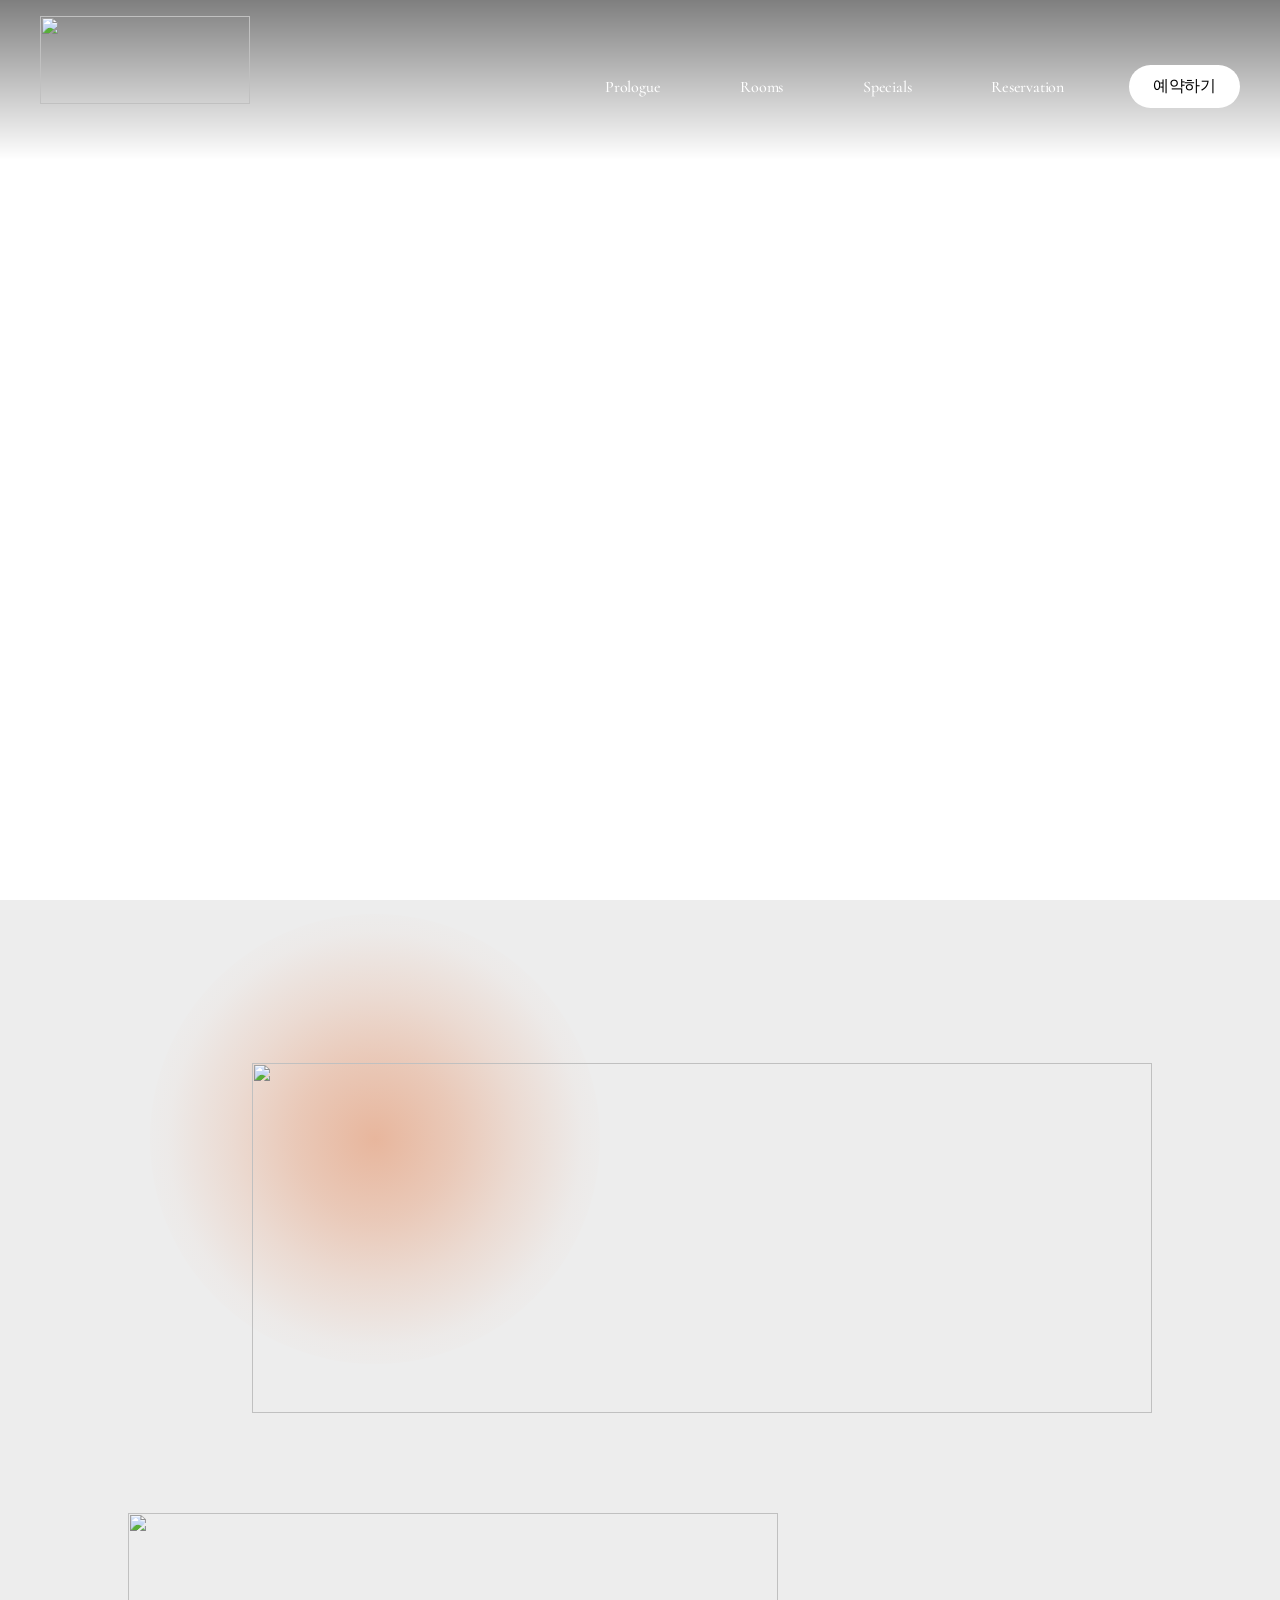
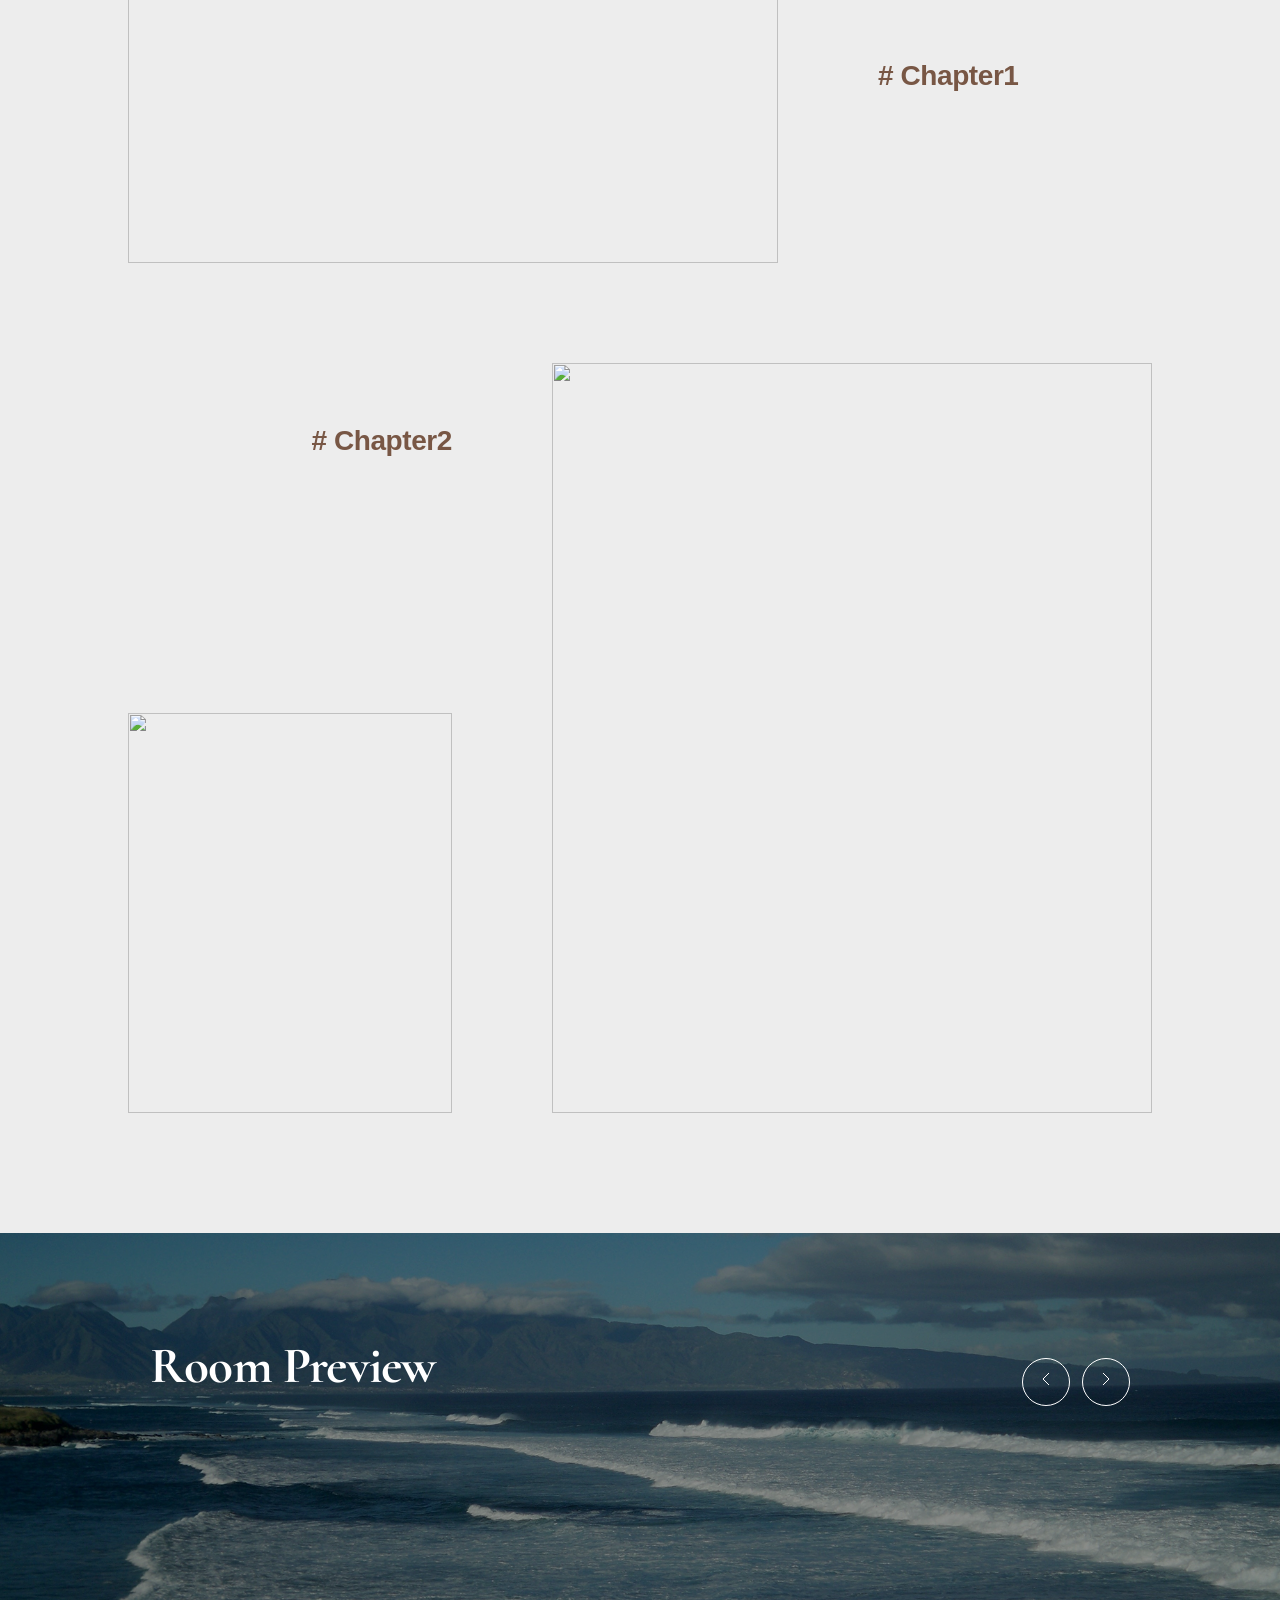
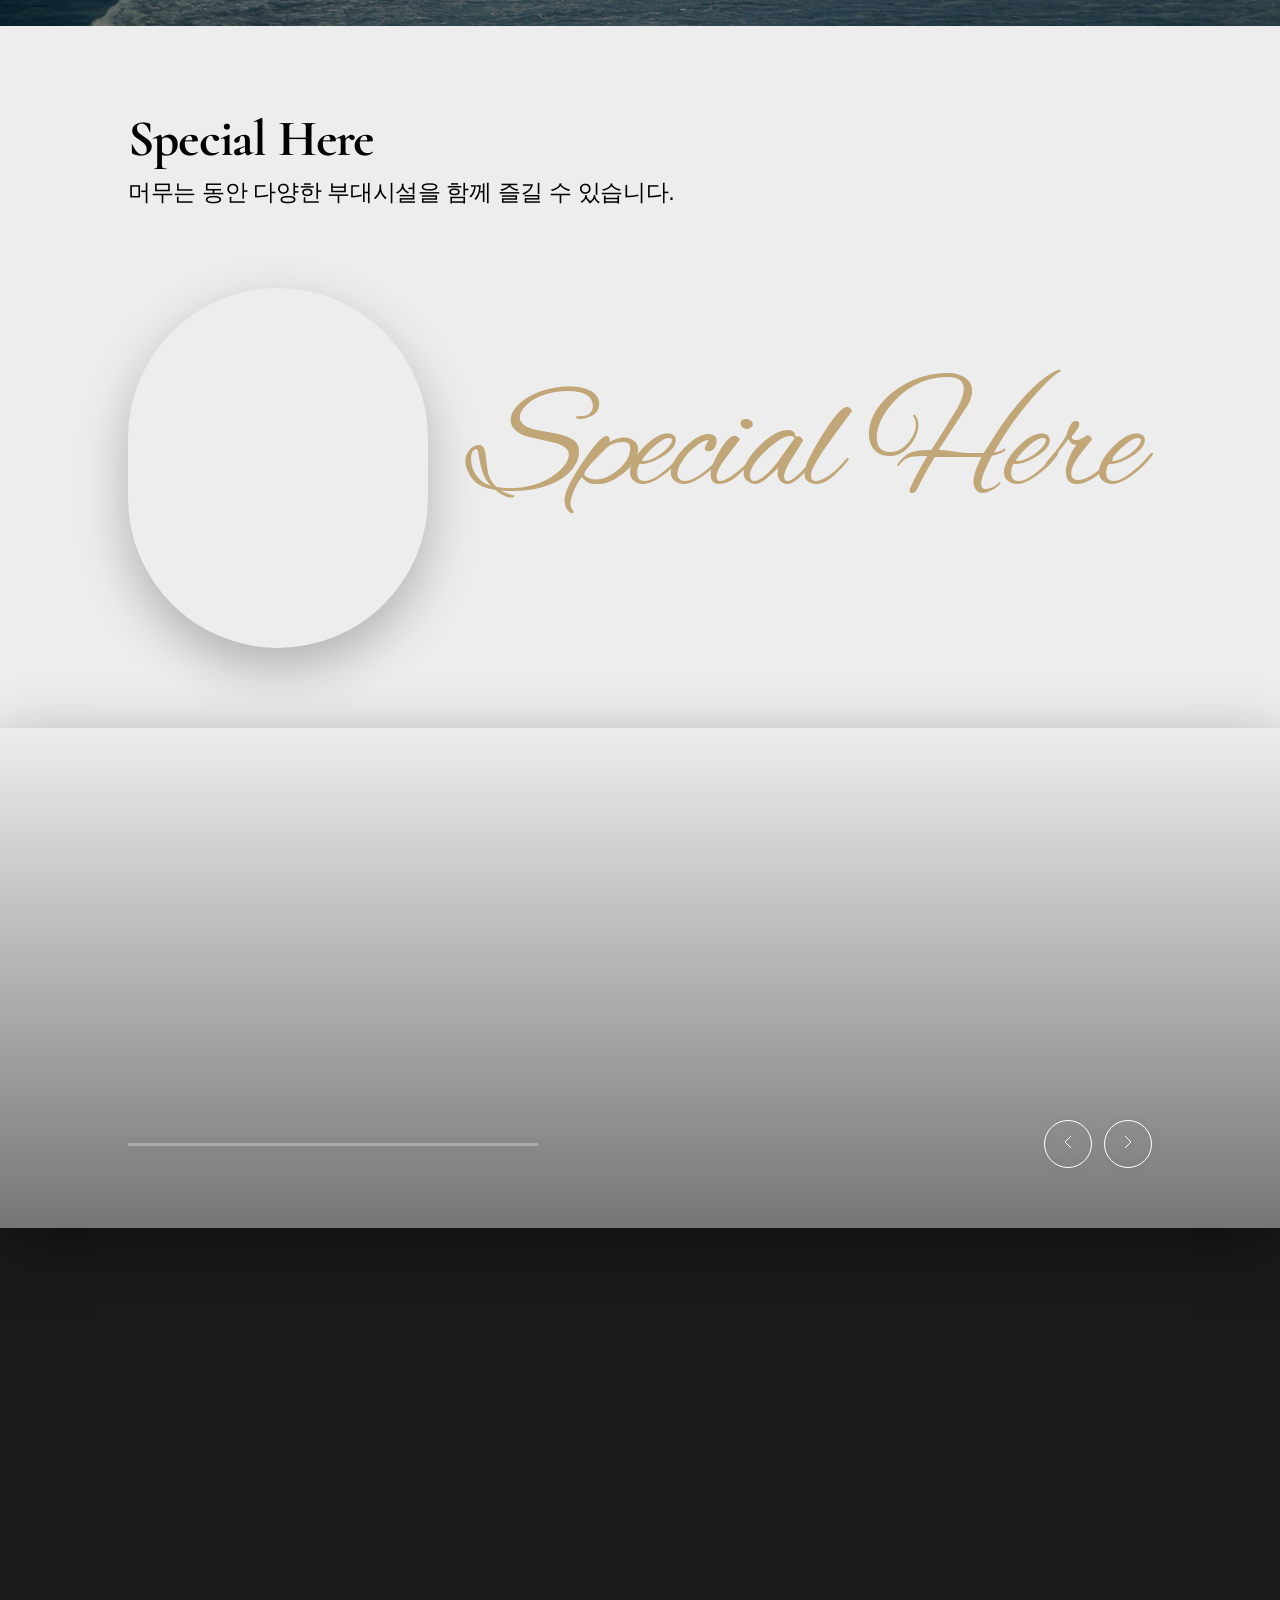
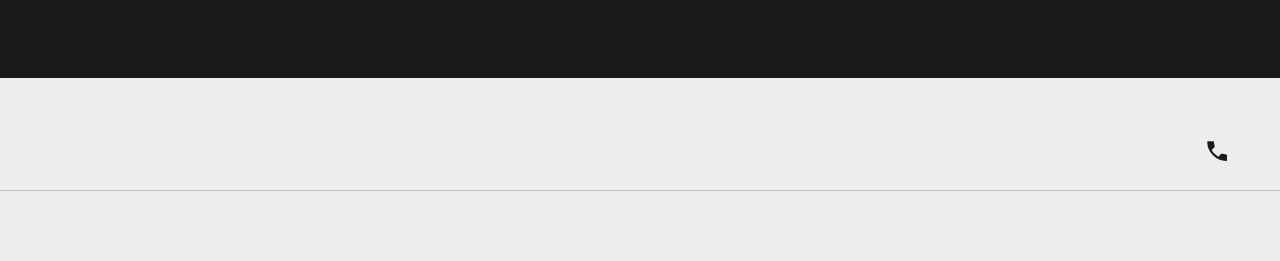
==== commit 3ee975e1: "Update template code and site data" ====
--- a/index.html
+++ b/index.html
@@ -3,8 +3,9 @@
 <head>
     <meta charset="UTF-8">
     <meta name="viewport" content="width=device-width, initial-scale=1.0">
-    <title>달토글램핑 - Dalto Glamping</title>
-
+    <title>태안 요요 키즈풀빌라 독채 펜션 - 홈</title>
+    <meta name="description" content="태안 요요 키즈 풀빌라">
+    <meta name="keywords" content="태안 요요 키즈 풀빌라">
     <!-- Stylesheets -->
     <link rel="stylesheet" href="styles/theme.css">
     <link rel="stylesheet" href="styles/common.css">
@@ -12,16 +13,16 @@
     <link rel="stylesheet" href="styles/popup.css">
   <!-- Open Graph Meta Tags for Social Media -->
   <meta property="og:type" content="website" />
-  <meta property="og:title" content="태안 요요 키즈 풀빌라 - 홈" />
-  
-  <meta property="og:image" content="https://jlnjajtcnyqupfaqjerz.supabase.co/storage/v1/object/public/app-images/property/3cb63f91-cc4c-49bd-a107-ab6e9ea71fce/thumbnail/1773899490223-x4ogrwvnr1c.jpg" />
+  <meta property="og:title" content="태안 요요 키즈풀빌라 독채 펜션 - 홈" />
+  <meta property="og:description" content="오직 우리 아이들만을 위한 공간을 갖고 있는 태안 요요 독채 키즈풀빌라입니다.여행지에서 아이들이 편안하고 즐겁게 놀 수 있는 경험을 느껴보세요" />
+  <meta property="og:image" content="https://bookingplay-media.s3.amazonaws.com/item_images/2026/07/01/wmqo5SyjKfgn.jpg" />
   <meta property="og:url" content="https://yoyopoolvilla.kr" />
 
   <!-- Twitter Card Meta Tags -->
   <meta name="twitter:card" content="summary_large_image" />
-  <meta name="twitter:title" content="태안 요요 키즈 풀빌라 - 홈" />
-  
-  <meta name="twitter:image" content="https://jlnjajtcnyqupfaqjerz.supabase.co/storage/v1/object/public/app-images/property/3cb63f91-cc4c-49bd-a107-ab6e9ea71fce/thumbnail/1773899490223-x4ogrwvnr1c.jpg" />
+  <meta name="twitter:title" content="태안 요요 키즈풀빌라 독채 펜션 - 홈" />
+  <meta name="twitter:description" content="오직 우리 아이들만을 위한 공간을 갖고 있는 태안 요요 독채 키즈풀빌라입니다.여행지에서 아이들이 편안하고 즐겁게 놀 수 있는 경험을 느껴보세요" />
+  <meta name="twitter:image" content="https://bookingplay-media.s3.amazonaws.com/item_images/2026/07/01/wmqo5SyjKfgn.jpg" />
 </head>
 <body>
     <!-- Navigation (Header) - page-wrapper 밖으로 분리 -->
--- a/styles/theme.css
+++ b/styles/theme.css
@@ -2,6 +2,14 @@
 @import url('https://hangeul.pstatic.net/hangeul_static/css/maru-buri.css');
 @import url('https://cdn.jsdelivr.net/gh/orioncactus/pretendard/dist/web/static/pretendard.min.css');
 @import url('https://fonts.googleapis.com/css2?family=Cormorant:ital,wght@0,300..700;1,300..700&display=swap');
+
+/* Font Faces */
+@font-face {
+    font-family: 'Pretendard';
+    src: url('https://cdn.jsdelivr.net/gh/projectnoonnu/pretendard@1.0/Pretendard-Regular.woff2') format('woff2');
+    font-weight: 400;
+    font-display: swap;
+}
 
 /* CSS Variables */
 :root {
@@ -9,5 +17,5 @@
   --font-ko-sub: 'Pretendard', sans-serif;
   --font-en-main: 'Cormorant', sans-serif;
   --color-primary: #EDEDED;
-  --color-secondary: #47506B;
+  --color-secondary: #785745;
 }
--- a/styles/common.css
+++ b/styles/common.css
@@ -70,7 +70,7 @@
     flex: 1 1 auto;
     height: 100%;
     position: relative;
-    z-index: 1001;
+    z-index: 1004;
 }
 
 .header-inner {
@@ -131,6 +131,8 @@
     font-weight: 500;
     font-size: 15px;
     letter-spacing: -0.225px;
+    white-space: nowrap;
+    flex-shrink: 0;
 }
 
 .btn-ybs {
@@ -142,6 +144,8 @@
     font-weight: 500;
     font-size: 15px;
     letter-spacing: -0.225px;
+    white-space: nowrap;
+    flex-shrink: 0;
 }
 
 .ybs-short {
@@ -182,13 +186,16 @@
     width: 100%;
     height: auto;
     min-height: 350px;
+    max-height: calc(100vh - 100px);
+    overflow-y: auto;
+    -webkit-overflow-scrolling: touch;
     background: rgba(40, 40, 40, 0.85);
     border-top: 1px solid rgba(255, 255, 255, 0.15);
     opacity: 0;
     visibility: hidden;
     pointer-events: none;
     transition: opacity 0.15s ease, visibility 0s linear 0.15s;
-    z-index: 1000;
+    z-index: 1002;
 }
 
 .site-header:hover .header-dropdown,
@@ -209,6 +216,17 @@
     position: relative;
 }
 
+/* hover 브릿지: 메뉴와 서브메뉴 사이 빈 공간을 채워 hover 유지 */
+.has-dropdown::after {
+    content: '';
+    position: absolute;
+    top: 100%;
+    left: -20px;
+    right: -20px;
+    height: 50px;
+    background: transparent;
+}
+
 .dropdown-sub {
     position: absolute;
     top: calc(100% + 40px);
@@ -221,8 +239,13 @@
     opacity: 0;
     visibility: hidden;
     pointer-events: none;
-    z-index: 1001;
+    z-index: 1003;
     transition: opacity 0.15s ease, visibility 0s linear 0.15s;
+    max-height: calc(100vh - 200px);
+    overflow-y: auto;
+    -webkit-overflow-scrolling: touch;
+    overscroll-behavior: contain;
+    padding-bottom: 10px;
 }
 
 .site-header:hover .dropdown-sub,
@@ -246,6 +269,7 @@
     overflow: hidden;
     text-overflow: ellipsis;
     display: block;
+    flex-shrink: 0;
 }
 
 .dropdown-sub a:hover,
@@ -300,6 +324,43 @@
     flex-direction: column;
     align-items: center;
     gap: 4px;
+    max-height: calc(100vh - 250px);
+    overflow-y: auto;
+    -webkit-overflow-scrolling: touch;
+}
+
+/* 드롭다운 스크롤바 커스텀 스타일 */
+.header-dropdown,
+.dropdown-sub,
+.dropdown-col-links {
+    scrollbar-width: thin;
+    scrollbar-color: rgba(255, 255, 255, 0.85) #2a2d35;
+}
+
+.header-dropdown::-webkit-scrollbar,
+.dropdown-sub::-webkit-scrollbar,
+.dropdown-col-links::-webkit-scrollbar {
+    width: 4px;
+}
+
+.header-dropdown::-webkit-scrollbar-track,
+.dropdown-sub::-webkit-scrollbar-track,
+.dropdown-col-links::-webkit-scrollbar-track {
+    background: #2a2d35;
+    border-radius: 3px;
+}
+
+.header-dropdown::-webkit-scrollbar-thumb,
+.dropdown-sub::-webkit-scrollbar-thumb,
+.dropdown-col-links::-webkit-scrollbar-thumb {
+    background: rgba(255, 255, 255, 0.85);
+    border-radius: 3px;
+}
+
+.header-dropdown::-webkit-scrollbar-thumb:hover,
+.dropdown-sub::-webkit-scrollbar-thumb:hover,
+.dropdown-col-links::-webkit-scrollbar-thumb:hover {
+    background: rgba(255, 255, 255, 0.95);
 }
 
 /* ==========================================
@@ -423,6 +484,86 @@
     }
 }
 
+
+/* ==========================================
+   MEDIUM RESPONSIVE (max-width: 1400px)
+   ========================================== */
+
+@media (max-width: 1400px) {
+    .header-nav {
+        gap: 50px;
+    }
+
+    .nav-menu {
+        gap: 50px;
+    }
+
+    .nav-menu > li > a {
+        font-size: 16px;
+    }
+
+    .button-group {
+        gap: 12px !important;
+    }
+
+    .dropdown-sub a {
+        font-size: 14px;
+        padding: 0 8px;
+        max-width: 6em;
+        overflow: hidden;
+        text-overflow: ellipsis;
+        white-space: nowrap;
+    }
+}
+
+/* ==========================================
+   TABLET RESPONSIVE (max-width: 1100px)
+   ========================================== */
+
+@media (max-width: 1100px) {
+    .header-inner {
+        padding: 0 20px;
+    }
+
+    .header-logo {
+        flex-shrink: 1;
+        min-width: 120px;
+    }
+
+    .header-nav {
+        gap: 40px;
+    }
+
+    .nav-menu {
+        gap: 40px;
+    }
+
+    .nav-menu > li > a {
+        font-size: 15px;
+        padding: 0 8px;
+        white-space: nowrap;
+    }
+
+    .btn-book,
+    .btn-ybs {
+        padding: 9px 14px !important;
+        font-size: 13px;
+        white-space: nowrap;
+        flex-shrink: 0;
+    }
+
+    .book-full {
+        display: none;
+    }
+
+    .book-short {
+        display: inline;
+    }
+
+    .button-group {
+        gap: 10px !important;
+    }
+}
 
 /* ==========================================
    MOBILE RESPONSIVE (max-width: 768px)
--- a/styles/index.css
+++ b/styles/index.css
@@ -79,9 +79,13 @@
     transform: scale(1);
 }
 
-.main-slide.zoom-in img {
-    transition: transform 4s ease;
-    transform: scale(1.1);
+/* Hero video 모드 */
+[data-hero-slider] [data-hero-video] {
+    position: absolute;
+    inset: 0;
+    width: 100%;
+    height: 100%;
+    object-fit: cover;
 }
 
 .main-content {
@@ -193,7 +197,7 @@
 
 .content-1-inner {
     position: relative;
-    width: 100%;
+    width: 80%;
     max-width: 1600px;
     margin: 0 auto;
     padding: 163px 0 0;
@@ -224,7 +228,7 @@
 .title-text {
     font-family: var(--font-en-main);
     font-weight: 700;
-    font-size: 70px;
+    font-size: 50px;
     line-height: 1.2;
     color: var(--color-secondary);
     letter-spacing: -1.05px;
@@ -237,8 +241,9 @@
 }
 
 .content-group .content-image.large {
-    flex-shrink: 0;
+    flex-shrink: 1;
     width: 900px;
+    max-width: 100%;
     height: 350px;
 }
 
@@ -264,7 +269,7 @@
    con1-3 tall 이미지가 오른쪽 열 전체를 span하는 2열 grid */
 .con1-34 {
     display: grid;
-    grid-template-columns: 1fr 600px;
+    grid-template-columns: 1fr minmax(0, 600px);
     grid-template-rows: minmax(350px, auto) 400px;
     column-gap: 100px;
     width: 100%;
@@ -297,6 +302,20 @@
     width: 100%;
     height: 100%;
     object-fit: cover;
+}
+
+/* Essence video 모드 */
+.essence-video-container {
+    width: 100%;
+    aspect-ratio: 16 / 9;
+    overflow: hidden;
+}
+
+.essence-video-container video {
+    width: 100%;
+    height: 100%;
+    object-fit: cover;
+    display: block;
 }
 
 .con1-1 .content-image {
@@ -361,7 +380,7 @@
 .content-2-bg {
     position: absolute;
     inset: 0;
-    background-image: url('https://images.unsplash.com/photo-1655409735952-cb5220efca54?w=2000&q=80');
+    background-image: url('../images/bg.png');
     background-size: cover;
     background-position: center;
 }
@@ -453,6 +472,18 @@
     gap: 40px;
     width: max-content;
     will-change: transform;
+}
+
+.room-grid.no-rolling {
+    overflow: visible;
+    display: flex;
+    justify-content: center;
+}
+
+.room-grid.no-rolling .room-scroll-track {
+    width: auto;
+    will-change: auto;
+    justify-content: center;
 }
 
 .room-card {
@@ -802,6 +833,15 @@
     background-position: center;
 }
 
+/* Closing video 모드 */
+.closing-video {
+    position: absolute;
+    inset: 0;
+    width: 100%;
+    height: 100%;
+    object-fit: cover;
+}
+
 .content-4-text {
     position: relative;
     z-index: 1;
@@ -966,6 +1006,141 @@
 .title-text.is-visible p:nth-child(3) { opacity: 1; transform: translateX(0); transition-delay: 0.5s; }
 
 /* ==========================================
+   TABLET RESPONSIVE (max-width: 1100px)
+   ========================================== */
+
+@media (max-width: 1400px) {
+    .title-text {
+        font-size: clamp(36px, 3.5vw, 60px);
+    }
+
+    .content-group {
+        gap: 50px;
+    }
+
+    /* --- CONTENT 3: SPECIAL HERE (공통) --- */
+    .content-3 {
+        flex-direction: column;
+    }
+
+    .special-right {
+        width: 100%;
+    }
+
+    .special-right-image {
+        min-height: 500px;
+        border-radius: 0;
+    }
+
+    .arrow-decoration {
+        display: none;
+    }
+}
+
+/* --- CONTENT 3: 769px~1400px 전용 --- */
+@media (min-width: 769px) and (max-width: 1400px) {
+    .special-left {
+        padding: 80px 10vw;
+        grid-template-areas:
+            "header header"
+            "image  info"
+            "image  script";
+        grid-template-columns: min(300px, 40%) 1fr;
+        column-gap: 40px;
+        row-gap: 0;
+    }
+
+    .special-script {
+        grid-area: script;
+        align-self: start;
+        margin-top: -30px;
+    }
+
+    .special-header {
+        margin-bottom: 80px;
+    }
+
+    .meditation-info {
+        align-self: start;
+    }
+
+    .meditation-info .facility-slide {
+        display: grid;
+        grid-template-columns: auto 1fr;
+        align-items: baseline;
+        gap: 0 20px;
+    }
+
+    .meditation-info .facility-slide.active {
+        display: grid;
+    }
+
+    .meditation-info .meditation-title {
+        grid-column: 1;
+    }
+
+    .meditation-info .meditation-text {
+        grid-column: 2;
+    }
+
+    .meditation-info .btn-outline {
+        grid-column: 1 / -1;
+        justify-self: start;
+        margin-top: 20px;
+    }
+
+    .meditation-title {
+        margin-bottom: 0;
+    }
+
+    .meditation-text {
+        margin: 0;
+    }
+}
+
+@media (max-width: 1200px) {
+    /* --- CON1-1 --- */
+    .con1-1 {
+        gap: 40px;
+    }
+
+    .con1-1 .content-image {
+        width: auto;
+        flex: 1 1 0;
+        min-width: 0;
+        height: 300px;
+    }
+
+    .content-text {
+        flex: 0 0 220px;
+        min-width: 220px;
+    }
+
+    /* --- CON1-34 --- */
+    .con1-34 {
+        grid-template-columns: minmax(220px, 1fr) minmax(0, 1fr);
+        grid-template-rows: auto auto;
+        column-gap: 40px;
+    }
+
+    .content-text.right {
+        width: auto;
+        min-width: 220px;
+        padding: 30px 0;
+    }
+
+    .con1-34 .content-image.tall {
+        aspect-ratio: 1 / 1;
+        align-self: auto;
+    }
+
+    .con1-34 .content-image.wide {
+        aspect-ratio: 4 / 3;
+        align-self: auto;
+    }
+}
+
+/* ==========================================
    MOBILE RESPONSIVE (max-width: 768px)
    ========================================== */
 
@@ -1050,8 +1225,11 @@
     }
 
     .content-1-inner {
+        width: 100%;
         padding: 60px 20px 0;
+        margin: 0;
         gap: 40px;
+        box-sizing: border-box;
     }
 
     .gradient-circle {
@@ -1070,9 +1248,9 @@
     }
 
     .content-group .content-image.large {
-        width: 360px;
-        height: 194px;
-        aspect-ratio: auto;
+        width: 100%;
+        height: auto;
+        aspect-ratio: 650 / 350;
     }
 
     .con1-item {
@@ -1089,6 +1267,7 @@
         width: 100%;
         height: auto;
         aspect-ratio: 650 / 350;
+        flex: none;
     }
 
     /* con1-34: 그리드 → 세로 스택 */
@@ -1172,6 +1351,16 @@
         padding: 0 20px;
     }
 
+    .room-grid.no-rolling {
+        padding: 0 20px;
+    }
+
+    .room-grid.no-rolling .room-scroll-track {
+        padding: 0;
+        flex-wrap: wrap;
+        gap: 20px;
+    }
+
     .room-card {
         scroll-snap-align: start;
     }
@@ -1200,7 +1389,7 @@
 
     .special-header {
         order: 1;
-        margin-bottom: 0;
+        margin-bottom: 0 !important;
     }
 
     .special-header p {
@@ -1217,6 +1406,22 @@
     .meditation-info {
         text-align: center;
         order: 4;
+    }
+
+    .meditation-info .facility-slide {
+        display: none;
+        flex-direction: column;
+        align-items: center;
+        text-align: center;
+    }
+
+    .meditation-info .facility-slide.active {
+        display: flex;
+    }
+
+    .meditation-info .btn-outline {
+        margin-top: 20px;
+        max-width: none;
     }
 
     .meditation-info .slide-b {
@@ -1229,23 +1434,21 @@
 
     .meditation-title {
         margin-bottom: 20px;
+        text-align: center !important;
     }
 
     .meditation-text {
         max-width: 100%;
         margin-bottom: 20px;
+        text-align: center !important;
     }
 
     .special-script {
         font-size: 80px;
-        margin-top: -30px;
+        margin-top: 0;
         order: 3;
         text-align: center;
         z-index: 1;
-    }
-
-    .meditation-info {
-        order: 4;
     }
 
     .arrow-decoration {
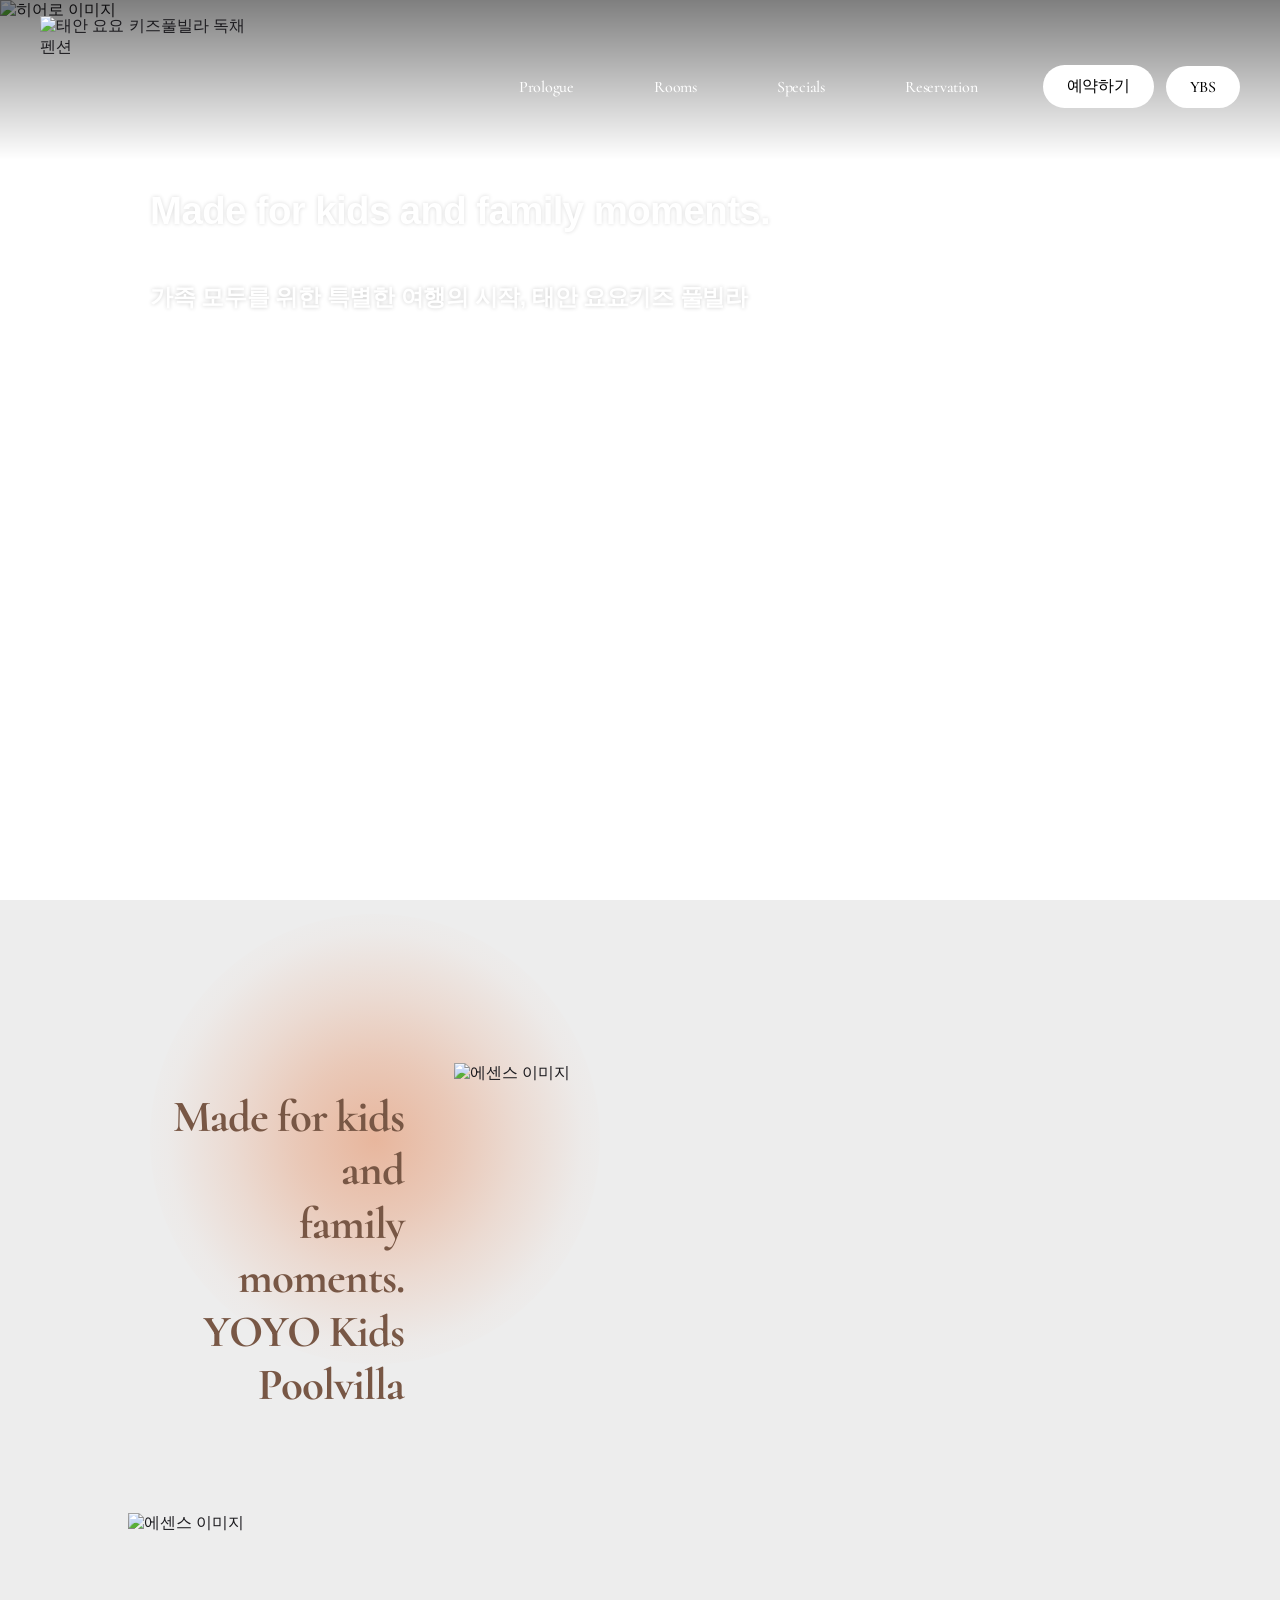
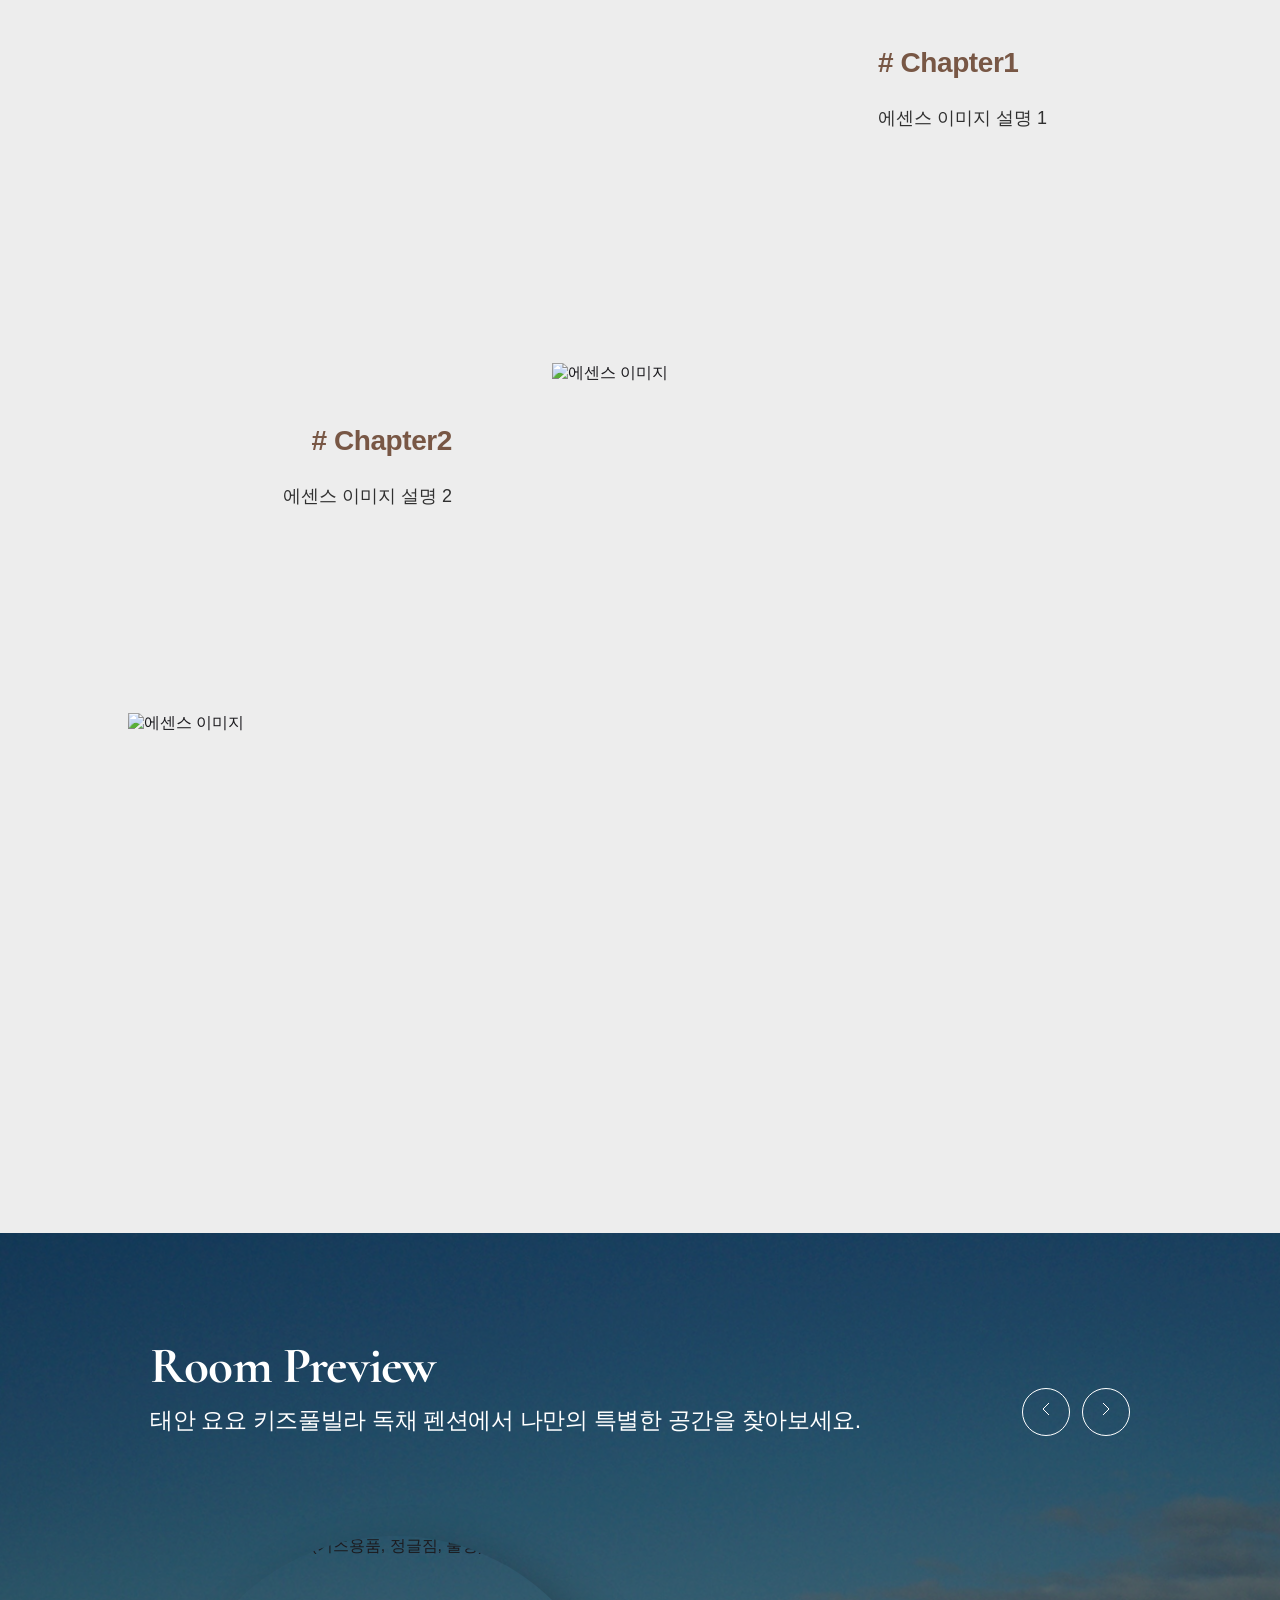
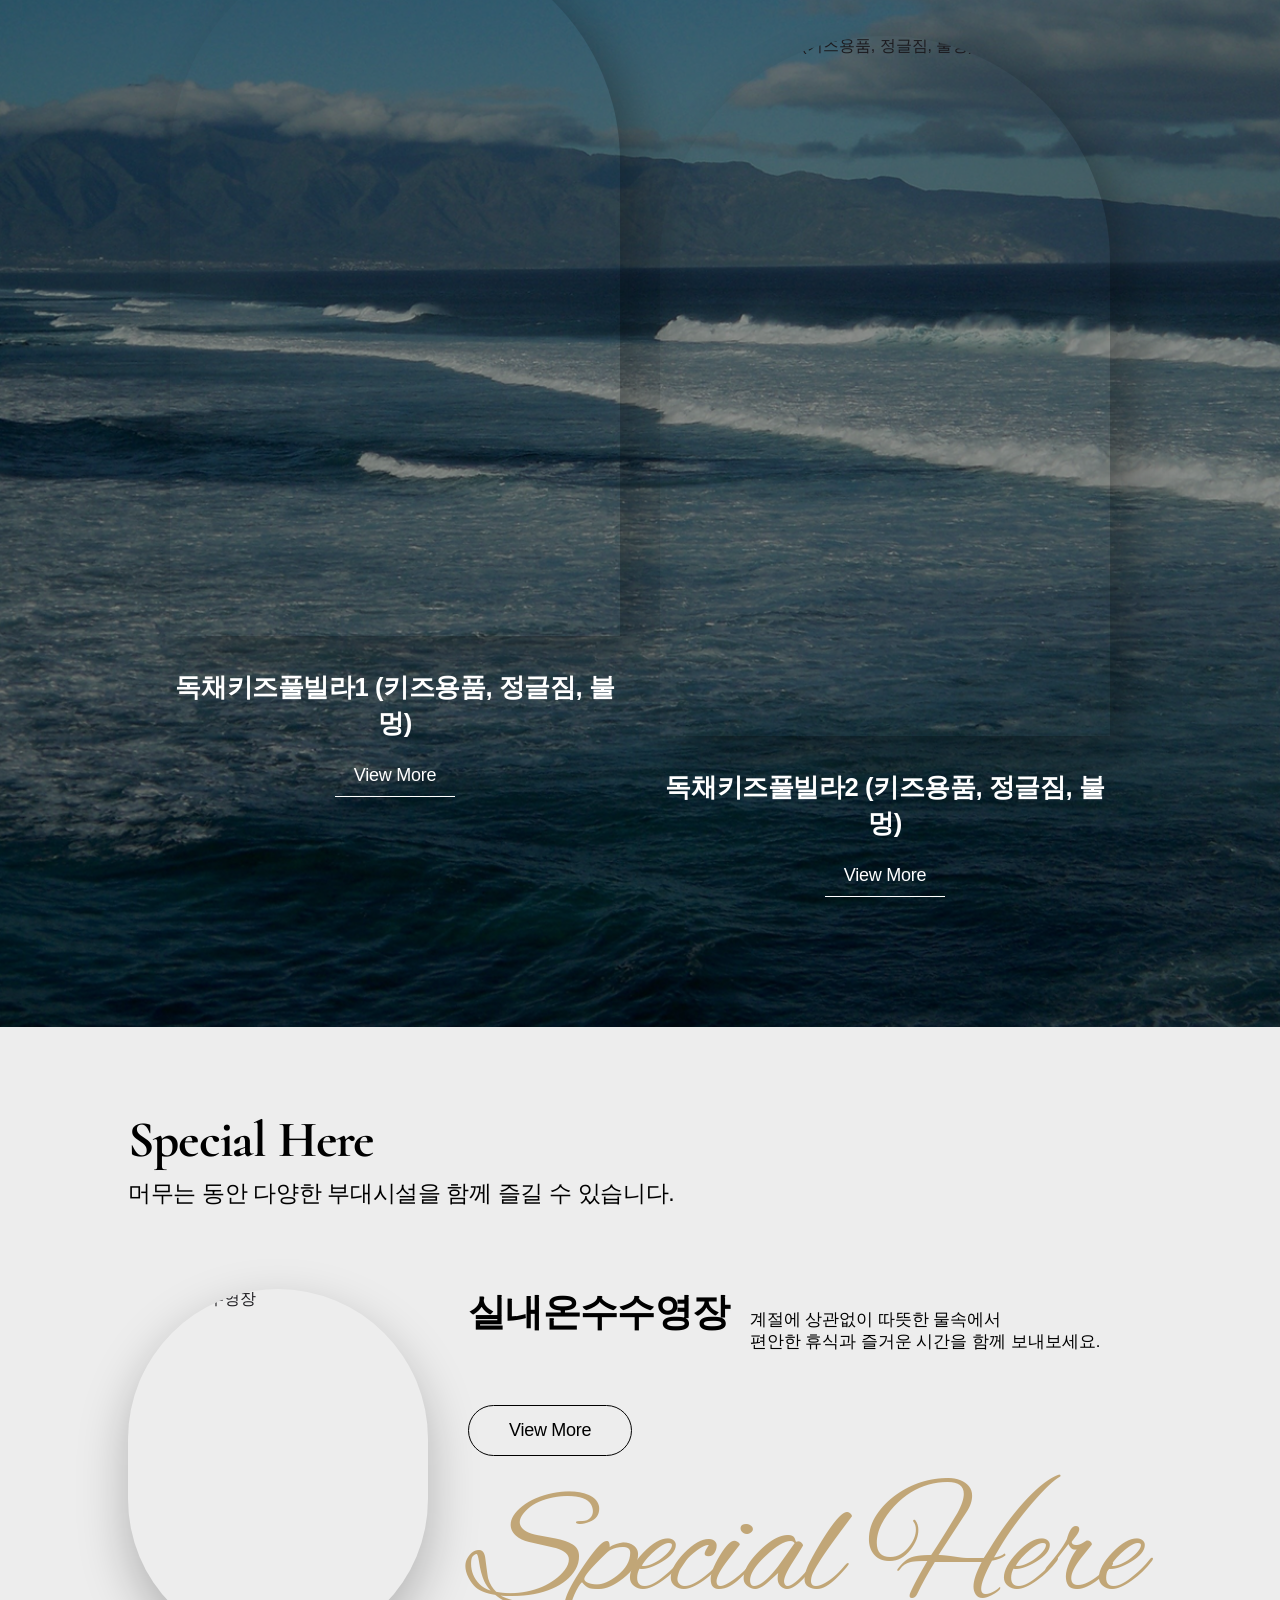
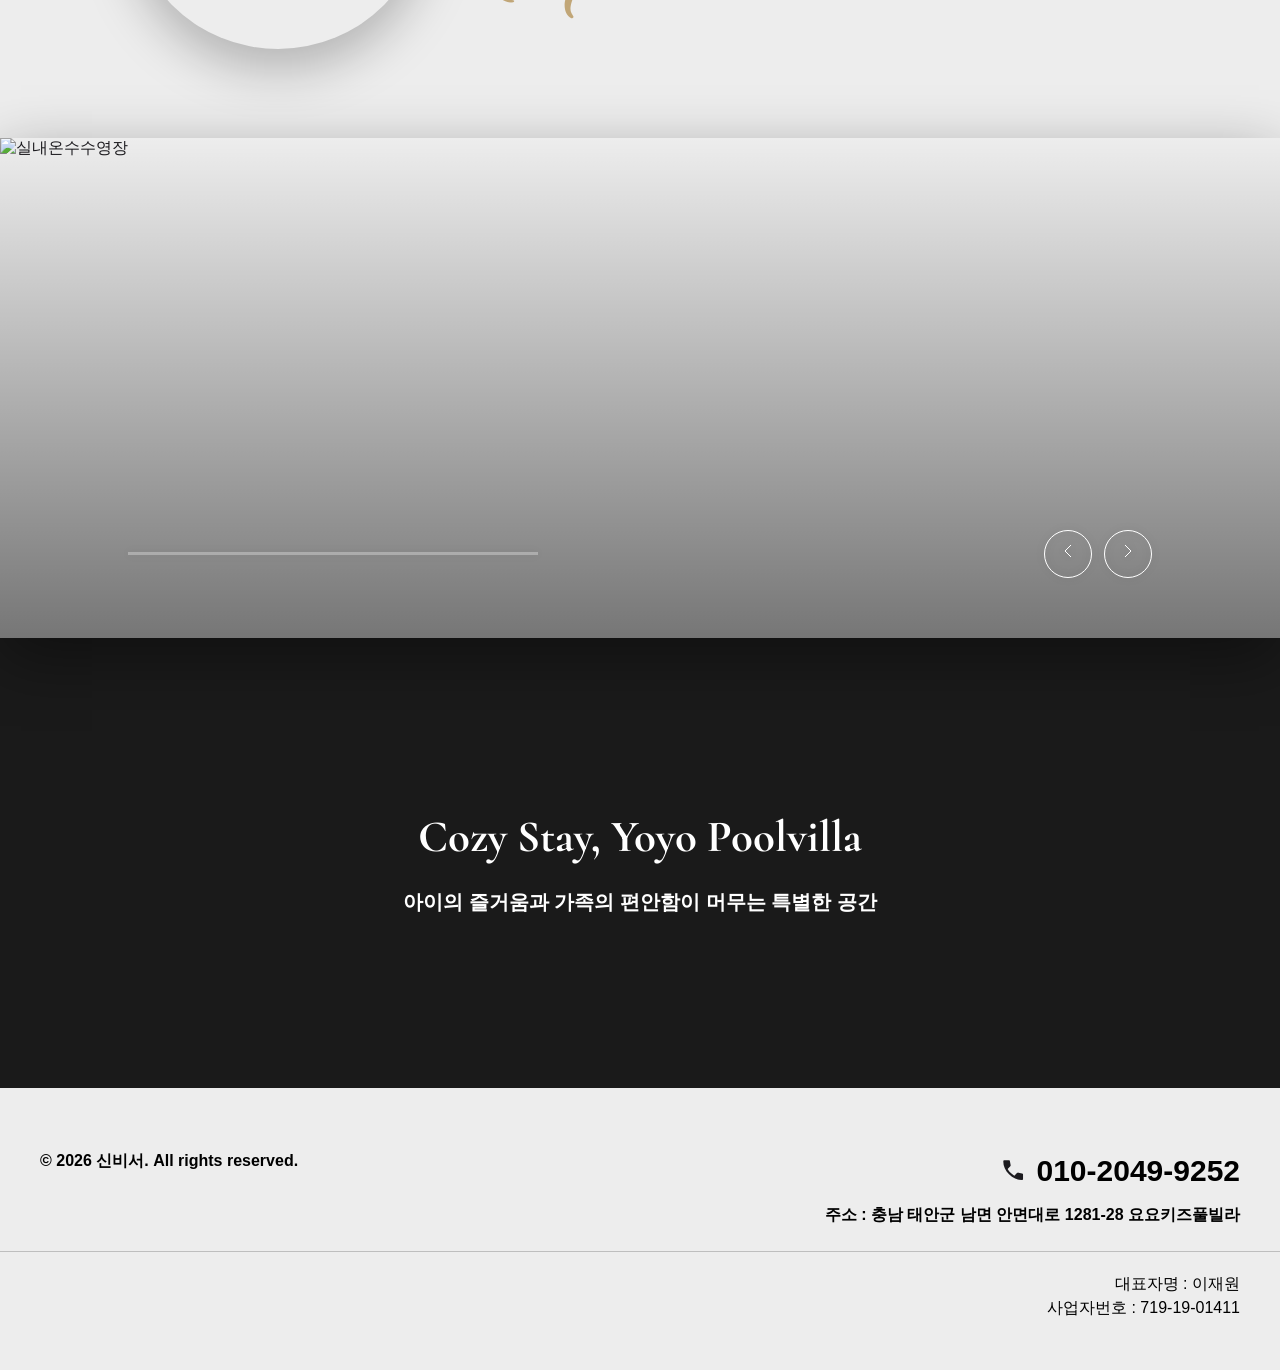
==== commit 4f7036c7: "Update template code and site data" ====
--- a/index.html
+++ b/index.html
@@ -3,9 +3,12 @@
 <head>
     <meta charset="UTF-8">
     <meta name="viewport" content="width=device-width, initial-scale=1.0">
+    <link rel="icon" href="data:,">
     <title>태안 요요 키즈풀빌라 독채 펜션 - 홈</title>
     <meta name="description" content="태안 요요 키즈 풀빌라">
     <meta name="keywords" content="태안 요요 키즈 풀빌라">
+    <meta name="naver-site-verification" content="">
+    <meta name="google-site-verification" content="">
     <!-- Stylesheets -->
     <link rel="stylesheet" href="styles/theme.css">
     <link rel="stylesheet" href="styles/common.css">
@@ -15,14 +18,14 @@
   <meta property="og:type" content="website" />
   <meta property="og:title" content="태안 요요 키즈풀빌라 독채 펜션 - 홈" />
   <meta property="og:description" content="오직 우리 아이들만을 위한 공간을 갖고 있는 태안 요요 독채 키즈풀빌라입니다.여행지에서 아이들이 편안하고 즐겁게 놀 수 있는 경험을 느껴보세요" />
-  <meta property="og:image" content="https://bookingplay-media.s3.amazonaws.com/item_images/2026/07/01/wmqo5SyjKfgn.jpg" />
+  <meta property="og:image" content="https://bookingplay-media.s3.amazonaws.com/item_images/2026/07/07/DjvhaSIYCZ4q.jpg" />
   <meta property="og:url" content="https://yoyopoolvilla.kr" />
 
   <!-- Twitter Card Meta Tags -->
   <meta name="twitter:card" content="summary_large_image" />
   <meta name="twitter:title" content="태안 요요 키즈풀빌라 독채 펜션 - 홈" />
   <meta name="twitter:description" content="오직 우리 아이들만을 위한 공간을 갖고 있는 태안 요요 독채 키즈풀빌라입니다.여행지에서 아이들이 편안하고 즐겁게 놀 수 있는 경험을 느껴보세요" />
-  <meta name="twitter:image" content="https://bookingplay-media.s3.amazonaws.com/item_images/2026/07/01/wmqo5SyjKfgn.jpg" />
+  <meta name="twitter:image" content="https://bookingplay-media.s3.amazonaws.com/item_images/2026/07/07/DjvhaSIYCZ4q.jpg" />
 </head>
 <body>
     <!-- Navigation (Header) - page-wrapper 밖으로 분리 -->
--- a/styles/index.css
+++ b/styles/index.css
@@ -531,16 +531,6 @@
     line-height: 36px;
     color: white;
     letter-spacing: -0.42px;
-    margin: 0;
-}
-
-.room-info p {
-    font-family: var(--font-ko-sub);
-    font-weight: 500;
-    font-size: clamp(15px, 1.2vw, 18px);
-    line-height: 1.5;
-    color: rgba(255, 255, 255, 0.8);
-    max-width: 435px;
     margin: 0;
 }
 
